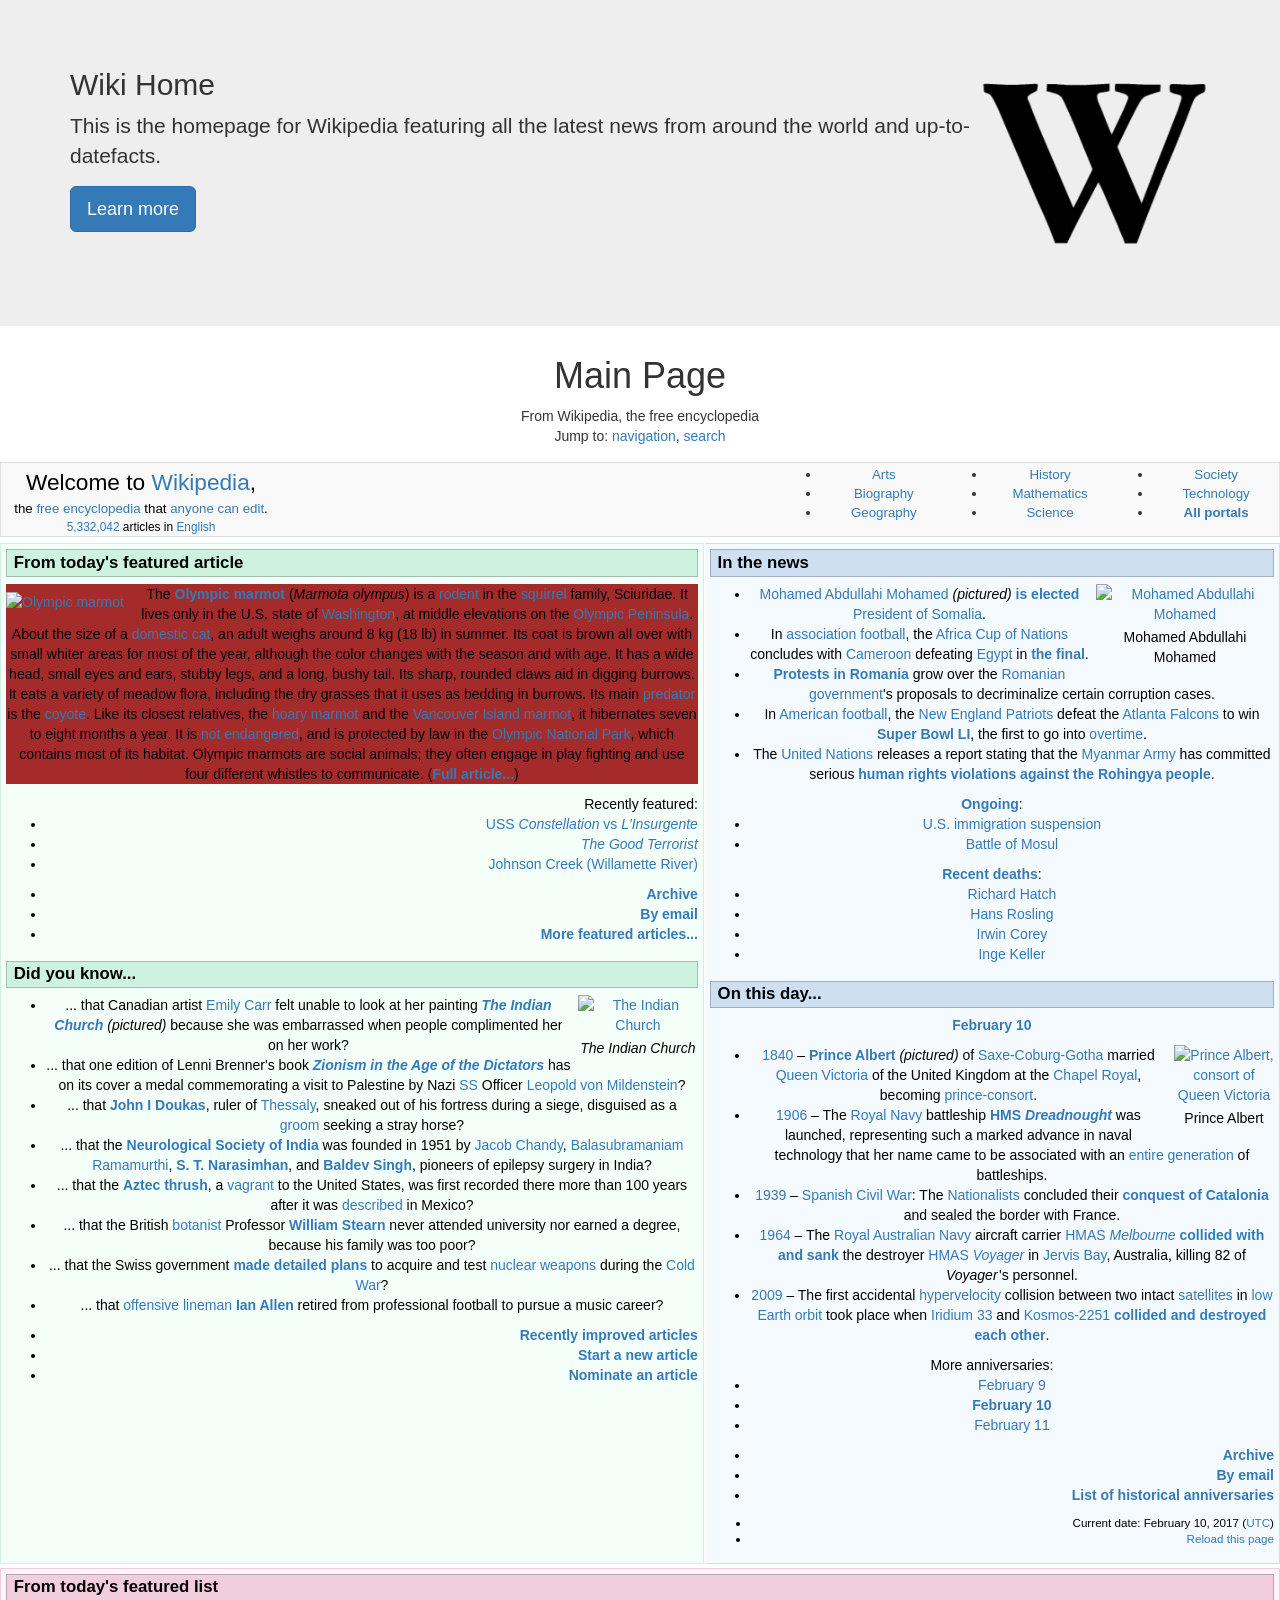
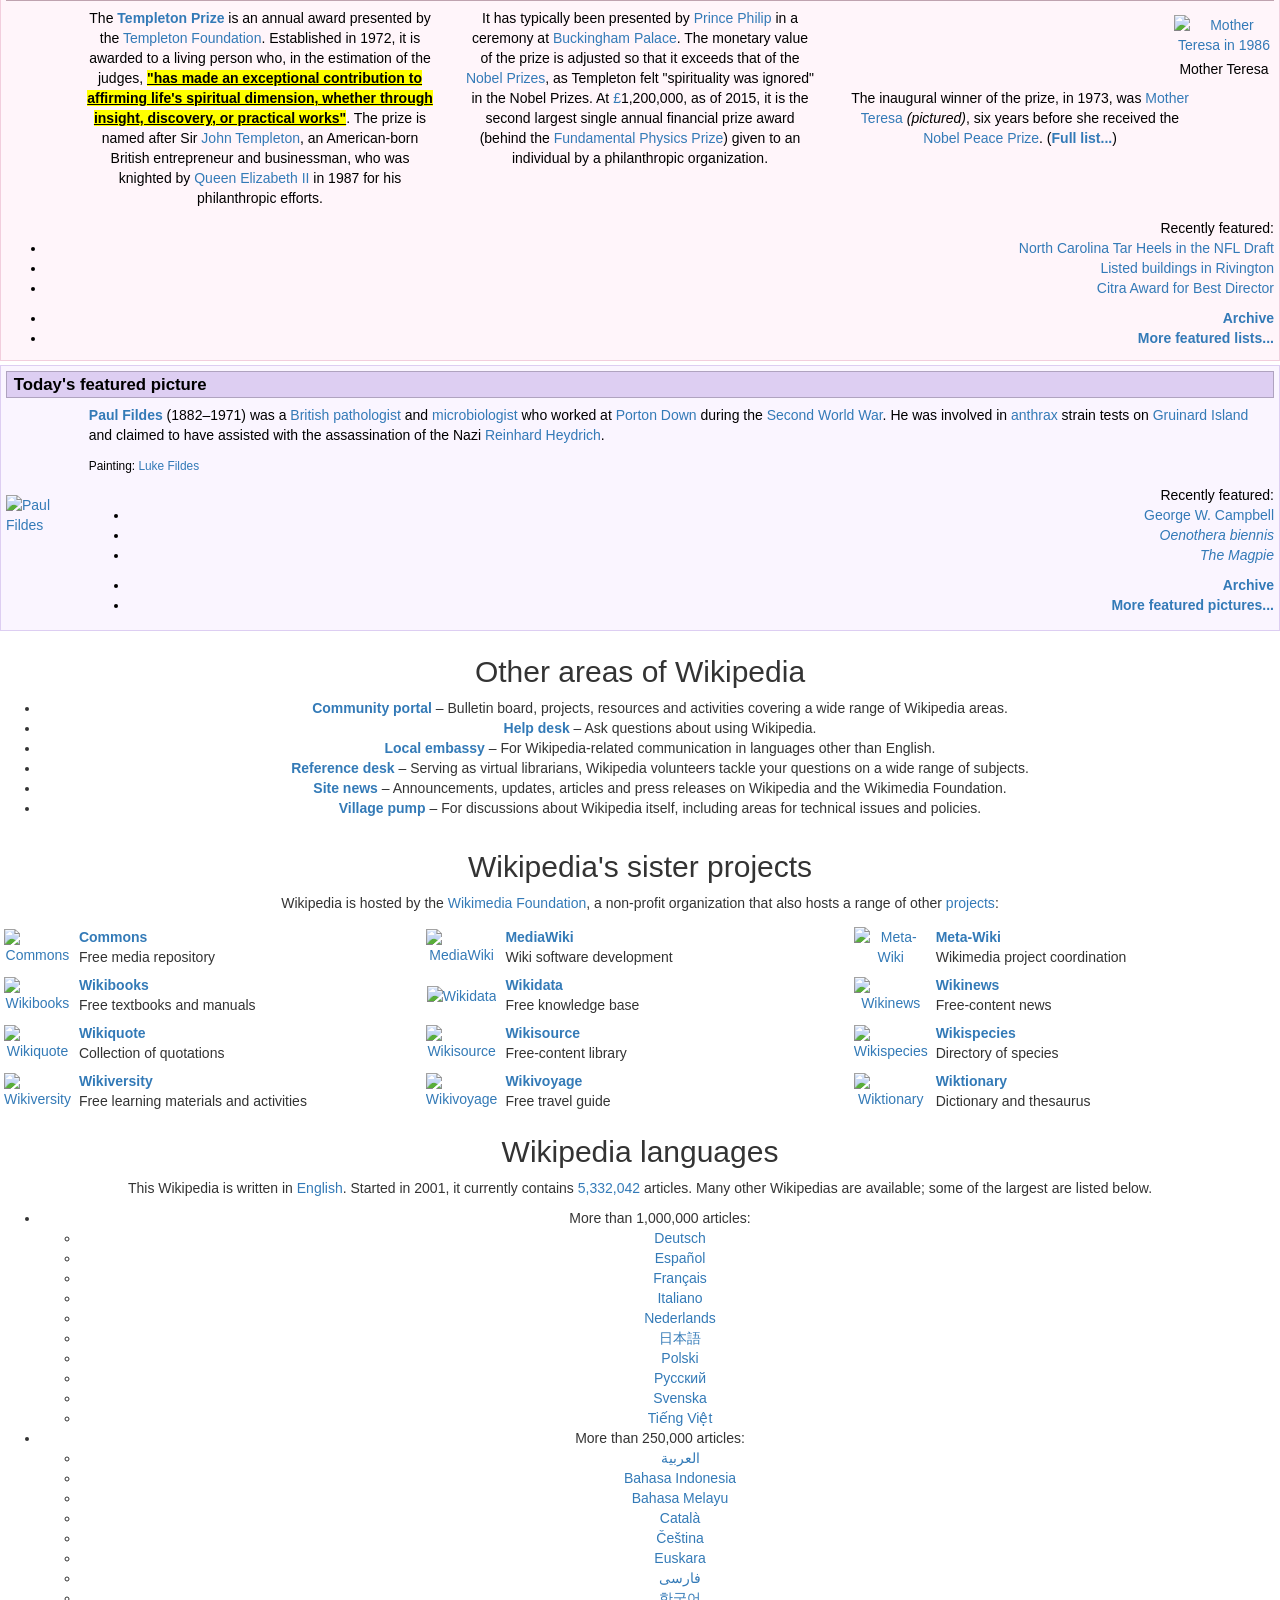
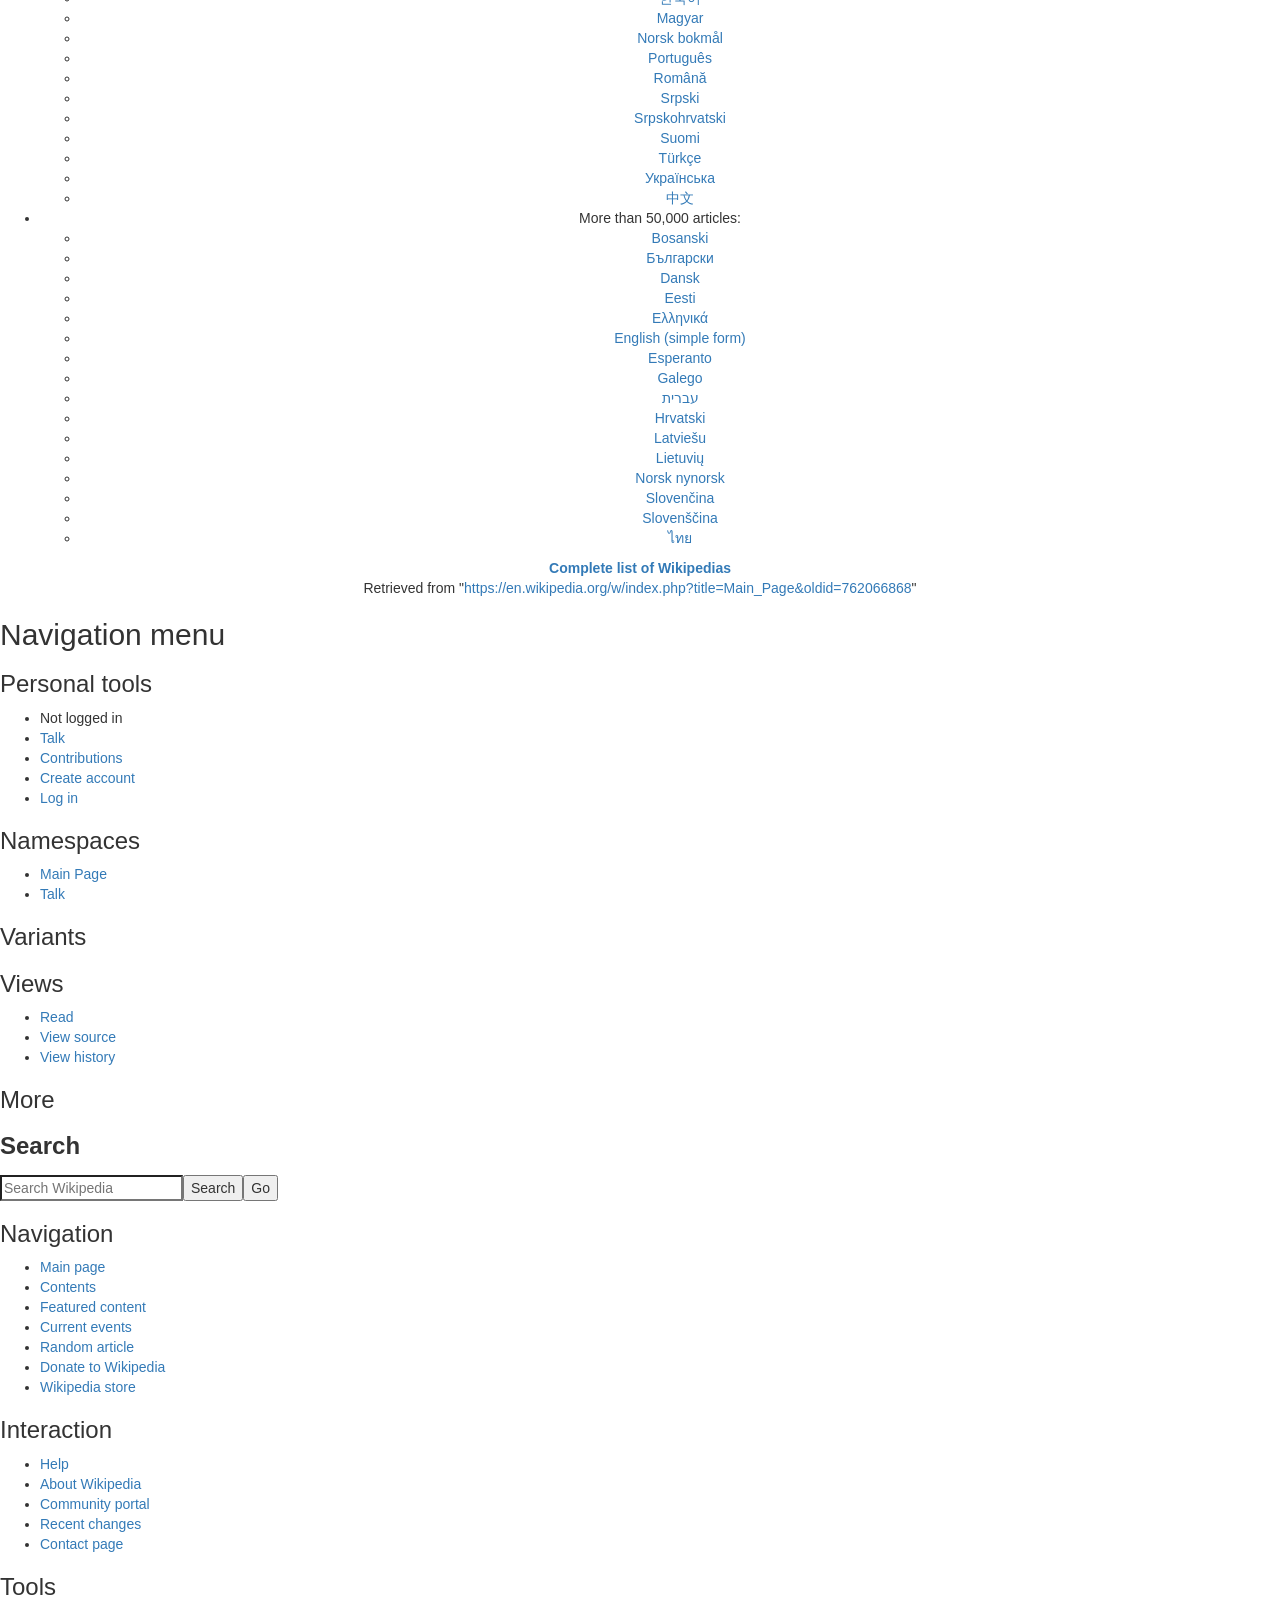
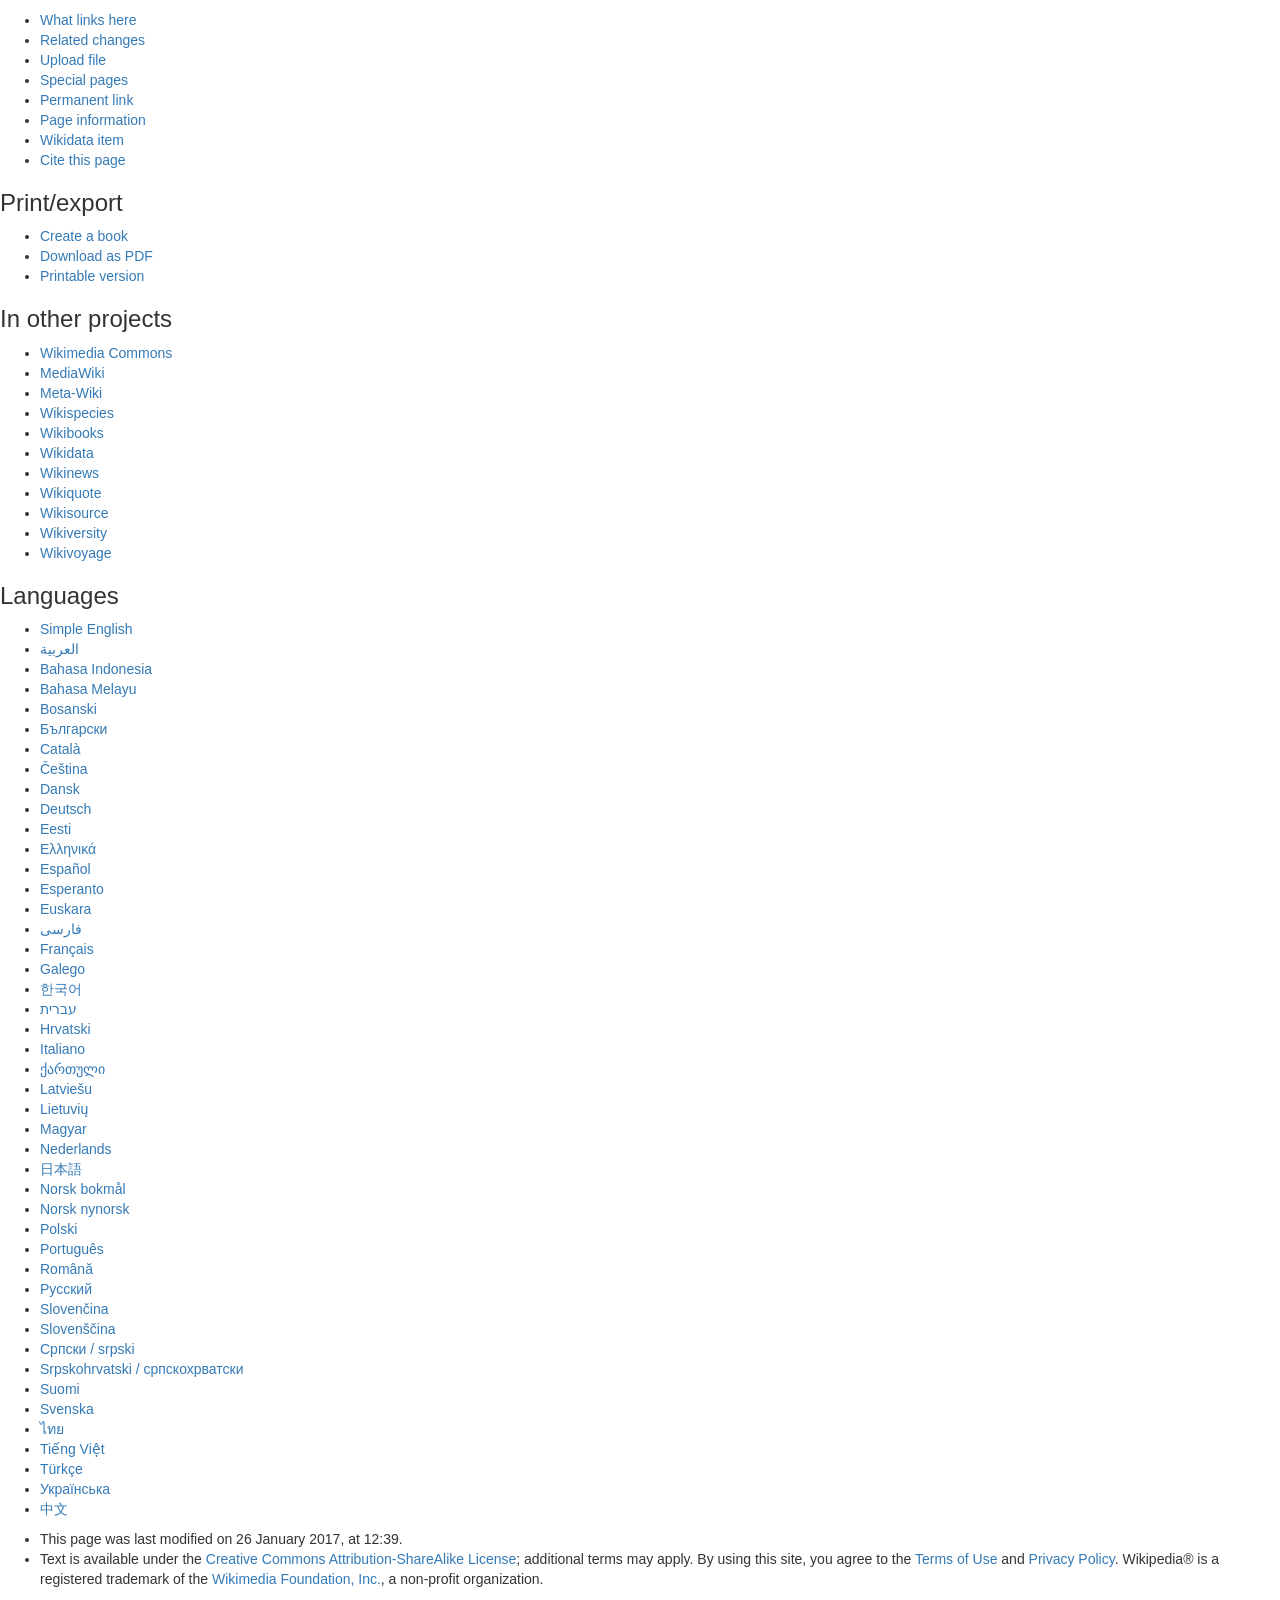
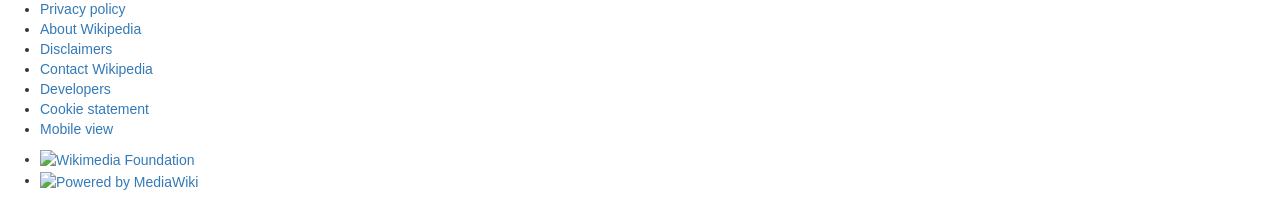
==== rebuild.html @ b9a289fe "link the bootstrap reference file to the Wikipage" ====
<!DOCTYPE html>
<html class="client-nojs" lang="en" dir="ltr">
<head>
<meta charset="UTF-8"/>
<title>Wikipedia, the free encyclopedia</title>
<script>document.documentElement.className = document.documentElement.className.replace( /(^|\s)client-nojs(\s|$)/, "$1client-js$2" );</script>
<script>(window.RLQ=window.RLQ||[]).push(function(){mw.config.set({"wgCanonicalNamespace":"","wgCanonicalSpecialPageName":false,"wgNamespaceNumber":0,"wgPageName":"Main_Page","wgTitle":"Main Page","wgCurRevisionId":762066868,"wgRevisionId":762066868,"wgArticleId":15580374,"wgIsArticle":true,"wgIsRedirect":false,"wgAction":"view","wgUserName":null,"wgUserGroups":["*"],"wgCategories":[],"wgBreakFrames":false,"wgPageContentLanguage":"en","wgPageContentModel":"wikitext","wgSeparatorTransformTable":["",""],"wgDigitTransformTable":["",""],"wgDefaultDateFormat":"dmy","wgMonthNames":["","January","February","March","April","May","June","July","August","September","October","November","December"],"wgMonthNamesShort":["","Jan","Feb","Mar","Apr","May","Jun","Jul","Aug","Sep","Oct","Nov","Dec"],"wgRelevantPageName":"Main_Page","wgRelevantArticleId":15580374,"wgRequestId":"WJ1NrgpAAD0AAJtNxNsAAAAG","wgIsProbablyEditable":false,"wgRestrictionEdit":["sysop"],"wgRestrictionMove":["sysop"],"wgIsMainPage":true,"wgFlaggedRevsParams":{"tags":{}},"wgStableRevisionId":null,"wgWikiEditorEnabledModules":{"toolbar":true,"dialogs":true,"preview":false,"publish":false},"wgBetaFeaturesFeatures":[],"wgMediaViewerOnClick":true,"wgMediaViewerEnabledByDefault":true,"wgVisualEditor":{"pageLanguageCode":"en","pageLanguageDir":"ltr","usePageImages":true,"usePageDescriptions":true},"wgPreferredVariant":"en","wgMFDisplayWikibaseDescriptions":{"search":true,"nearby":true,"watchlist":true,"tagline":true},"wgRelatedArticles":null,"wgRelatedArticlesUseCirrusSearch":true,"wgRelatedArticlesOnlyUseCirrusSearch":false,"wgULSCurrentAutonym":"English","wgNoticeProject":"wikipedia","wgCentralNoticeCookiesToDelete":[],"wgCentralNoticeCategoriesUsingLegacy":["Fundraising","fundraising"],"wgCategoryTreePageCategoryOptions":"{\"mode\":0,\"hideprefix\":20,\"showcount\":true,\"namespaces\":false}","wgWikibaseItemId":"Q5296","wgCentralAuthMobileDomain":false,"wgVisualEditorToolbarScrollOffset":0,"wgEditSubmitButtonLabelPublish":false});mw.loader.state({"ext.globalCssJs.user.styles":"ready","ext.globalCssJs.site.styles":"ready","site.styles":"ready","noscript":"ready","user.styles":"ready","user":"ready","user.options":"loading","user.tokens":"loading","ext.visualEditor.desktopArticleTarget.noscript":"ready","ext.uls.interlanguage":"ready","ext.wikimediaBadges":"ready","mediawiki.legacy.shared":"ready","mediawiki.legacy.commonPrint":"ready","mediawiki.sectionAnchor":"ready","mediawiki.skinning.interface":"ready","skins.vector.styles":"ready","ext.globalCssJs.user":"ready","ext.globalCssJs.site":"ready"});mw.loader.implement("user.options@0j3lz3q",function($,jQuery,require,module){mw.user.options.set({"variant":"en"});});mw.loader.implement("user.tokens@1dqfd7l",function ( $, jQuery, require, module ) {
mw.user.tokens.set({"editToken":"+\\","patrolToken":"+\\","watchToken":"+\\","csrfToken":"+\\"});/*@nomin*/;

});mw.loader.load(["mediawiki.action.view.postEdit","site","mediawiki.page.startup","mediawiki.user","mediawiki.hidpi","mediawiki.page.ready","mediawiki.legacy.wikibits","mediawiki.searchSuggest","ext.gadget.teahouse","ext.gadget.ReferenceTooltips","ext.gadget.watchlist-notice","ext.gadget.DRN-wizard","ext.gadget.charinsert","ext.gadget.refToolbar","ext.gadget.extra-toolbar-buttons","ext.gadget.switcher","ext.gadget.featured-articles-links","ext.centralauth.centralautologin","mmv.head","mmv.bootstrap.autostart","ext.visualEditor.desktopArticleTarget.init","ext.visualEditor.targetLoader","ext.eventLogging.subscriber","ext.wikimediaEvents","ext.navigationTiming","ext.uls.eventlogger","ext.uls.init","ext.uls.interface","ext.quicksurveys.init","ext.centralNotice.geoIP","ext.centralNotice.startUp","skins.vector.js"]);});</script>
<link rel="stylesheet" href="/w/load.php?debug=false&amp;lang=en&amp;modules=ext.uls.interlanguage%7Cext.visualEditor.desktopArticleTarget.noscript%7Cext.wikimediaBadges%7Cmediawiki.legacy.commonPrint%2Cshared%7Cmediawiki.sectionAnchor%7Cmediawiki.skinning.interface%7Cskins.vector.styles&amp;only=styles&amp;skin=vector"/>
<script async="" src="/w/load.php?debug=false&amp;lang=en&amp;modules=startup&amp;only=scripts&amp;skin=vector"></script>
<meta name="ResourceLoaderDynamicStyles" content=""/>
<link rel="stylesheet" href="/w/load.php?debug=false&amp;lang=en&amp;modules=site.styles&amp;only=styles&amp;skin=vector"/>
<meta name="generator" content="MediaWiki 1.29.0-wmf.11"/>
<meta name="referrer" content="origin-when-cross-origin"/>
<meta property="og:image" content="https://upload.wikimedia.org/wikipedia/commons/8/88/OlympicMarmot1_%28cropped_and_mirrored%29.jpg"/>
<meta name="twitter:card" content="summary_large_image"/>
<link rel="alternate" href="android-app://org.wikipedia/http/en.m.wikipedia.org/wiki/Main_Page"/>
<link rel="alternate" type="application/atom+xml" title="Wikipedia picture of the day feed" href="/w/api.php?action=featuredfeed&amp;feed=potd&amp;feedformat=atom"/>
<link rel="alternate" type="application/atom+xml" title="Wikipedia featured articles feed" href="/w/api.php?action=featuredfeed&amp;feed=featured&amp;feedformat=atom"/>
<link rel="alternate" type="application/atom+xml" title="Wikipedia &quot;On this day...&quot; feed" href="/w/api.php?action=featuredfeed&amp;feed=onthisday&amp;feedformat=atom"/>
<link rel="apple-touch-icon" href="/static/apple-touch/wikipedia.png"/>
<link rel="shortcut icon" href="/static/favicon/wikipedia.ico"/>
<link rel="search" type="application/opensearchdescription+xml" href="/w/opensearch_desc.php" title="Wikipedia (en)"/>
<link rel="EditURI" type="application/rsd+xml" href="//en.wikipedia.org/w/api.php?action=rsd"/>
<link rel="copyright" href="//creativecommons.org/licenses/by-sa/3.0/"/>
<link rel="canonical" href="https://en.wikipedia.org/wiki/Main_Page"/>
<link rel="dns-prefetch" href="//login.wikimedia.org"/>
<link rel="dns-prefetch" href="//meta.wikimedia.org" />
<link href="css/bootstrap.min.css" rel="stylesheet">
<link href="css/style.css" rel="stylesheet" type="text/css" media="all">
</head>
<body class="mediawiki ltr sitedir-ltr mw-hide-empty-elt ns-0 ns-subject page-Main_Page rootpage-Main_Page skin-vector action-view">
	<div class="jumbotron">
			<div class="container">
				<img src="js\choca.jpg" height="230px" class="pull-right">
				<h2 class="no-margin">Wiki	Home</h2>
					<p>This is the homepage for Wikipedia featuring all the latest news from around the world and up-to-datefacts. <p><a class="btn btn-primary btn-lg" href="#" role="button">Learn more</a></p>
					</p>
			</div>
	</div>
		<div id="mw-page-base" class="noprint"></div>
		<div id="mw-head-base" class="noprint"></div>
		<div id="content" class="mw-body" role="main">
			<a id="top"></a>

							<div id="siteNotice"><!-- CentralNotice --></div>
						<div class="mw-indicators">
</div>
		<div class="main">	<h1 id="firstHeading" class="firstHeading" lang="en">Main Page</h1>
									<div id="bodyContent" class="mw-body-content">
									<div id="siteSub">From Wikipedia, the free encyclopedia</div>
								<div id="contentSub"></div>
												<div id="jump-to-nav" class="mw-jump">
					Jump to:					<a href="#mw-head">navigation</a>, 					<a href="#p-search">search</a>
				</div>
			</div>
				<div id="mw-content-text" lang="en" dir="ltr" class="mw-content-ltr"><table id="mp-topbanner" style="width:100%; background:#f9f9f9; margin:1.2em 0 6px 0; border:1px solid #ddd;">
<tr>
<td style="width:61%; color:#000;">
<table style="width:280px; border:none; background:none;">
<tr>
<td style="width:280px; text-align:center; white-space:nowrap; color:#000;">
<div style="font-size:162%; border:none; margin:0; padding:.1em; color:#000;">Welcome to <a href="/wiki/Wikipedia" title="Wikipedia">Wikipedia</a>,</div>
<div style="top:+0.2em; font-size:95%;">the <a href="/wiki/Free_content" title="Free content">free</a> <a href="/wiki/Encyclopedia" title="Encyclopedia">encyclopedia</a> that <a href="/wiki/Wikipedia:Introduction" title="Wikipedia:Introduction">anyone can edit</a>.</div>
<div id="articlecount" style="font-size:85%;"><a href="/wiki/Special:Statistics" title="Special:Statistics">5,332,042</a> articles in <a href="/wiki/English_language" title="English language">English</a></div>
</td>
</tr>
</table>
</td>
<td style="width:13%; font-size:95%;">
<ul>
<li><a href="/wiki/Portal:Arts" title="Portal:Arts">Arts</a></li>
<li><a href="/wiki/Portal:Biography" title="Portal:Biography">Biography</a></li>
<li><a href="/wiki/Portal:Geography" title="Portal:Geography">Geography</a></li>
</ul>
</td>
<td style="width:13%; font-size:95%;">
<ul>
<li><a href="/wiki/Portal:History" title="Portal:History">History</a></li>
<li><a href="/wiki/Portal:Mathematics" title="Portal:Mathematics">Mathematics</a></li>
<li><a href="/wiki/Portal:Science" title="Portal:Science">Science</a></li>
</ul>
</td>
<td style="width:13%; font-size:95%;">
<ul>
<li><a href="/wiki/Portal:Society" title="Portal:Society">Society</a></li>
<li><a href="/wiki/Portal:Technology" title="Portal:Technology">Technology</a></li>
<li><b><a href="/wiki/Portal:Contents/Portals" title="Portal:Contents/Portals">All portals</a></b></li>
</ul>
</td>
</tr>
</table>
<table id="mp-upper" style="width: 100%; margin:4px 0 0 0; background:none; border-spacing: 0px;">
<tr>
<td class="MainPageBG" style="width:55%; border:1px solid #cef2e0; background:#f5fffa; vertical-align:top; color:#000;">
<table id="mp-left" style="width:100%; vertical-align:top; background:#f5fffa;">
<tr>
<td style="padding:2px;">
<h2 id="mp-tfa-h2" style="margin:3px; background:#cef2e0; font-family:inherit; font-size:120%; font-weight:bold; border:1px solid #a3bfb1; text-align:left; color:#000; padding:0.2em 0.4em;"><span class="mw-headline" id="From_today.27s_featured_article">From today's featured article</span></h2>
</td>
</tr>
<tr>
<td style="color:#000;">
<div id="mp-tfa" style="padding:2px 5px">
<div id="mp-tfa-img" style="float: left; margin: 0.5em 0.9em 0.4em 0em;">
<div class="thumbinner mp-thumb" style="background: transparent; border: none; padding: 0; max-width: 120px;"><a href="/wiki/File:OlympicMarmot1_(mirrored).jpg" title="Olympic marmot"><img alt="Olympic marmot" src="//upload.wikimedia.org/wikipedia/commons/thumb/8/88/OlympicMarmot1_%28cropped_and_mirrored%29.jpg/120px-OlympicMarmot1_%28cropped_and_mirrored%29.jpg" width="120" height="120" srcset="//upload.wikimedia.org/wikipedia/commons/thumb/8/88/OlympicMarmot1_%28cropped_and_mirrored%29.jpg/180px-OlympicMarmot1_%28cropped_and_mirrored%29.jpg 1.5x, //upload.wikimedia.org/wikipedia/commons/thumb/8/88/OlympicMarmot1_%28cropped_and_mirrored%29.jpg/240px-OlympicMarmot1_%28cropped_and_mirrored%29.jpg 2x" data-file-width="288" data-file-height="288" /></a></div>
</div>
<div class="olympic">
<p>The <b><a href="/wiki/Olympic_marmot" title="Olympic marmot">Olympic marmot</a></b> (<i>Marmota olympus</i>) is a <a href="/wiki/Rodent" title="Rodent">rodent</a> in the <a href="/wiki/Squirrel" title="Squirrel">squirrel</a> family, Sciuridae. It lives only in the U.S. state of <a href="/wiki/Washington_(U.S._state)" class="mw-redirect" title="Washington (U.S. state)">Washington</a>, at middle elevations on the <a href="/wiki/Olympic_Peninsula" title="Olympic Peninsula">Olympic Peninsula</a>. About the size of a <a href="/wiki/Domestic_cat" class="mw-redirect" title="Domestic cat">domestic cat</a>, an adult weighs around 8&#160;kg (18&#160;lb) in summer. Its coat is brown all over with small whiter areas for most of the year, although the color changes with the season and with age. It has a wide head, small eyes and ears, stubby legs, and a long, bushy tail. Its sharp, rounded claws aid in digging burrows. It eats a variety of meadow flora, including the dry grasses that it uses as bedding in burrows. Its main <a href="/wiki/Predation" title="Predation">predator</a> is the <a href="/wiki/Coyote" title="Coyote">coyote</a>. Like its closest relatives, the <a href="/wiki/Hoary_marmot" title="Hoary marmot">hoary marmot</a> and the <a href="/wiki/Vancouver_Island_marmot" title="Vancouver Island marmot">Vancouver Island marmot</a>, it hibernates seven to eight months a year. It is <a href="/wiki/Species_of_least_concern" class="mw-redirect" title="Species of least concern">not endangered</a>, and is protected by law in the <a href="/wiki/Olympic_National_Park" title="Olympic National Park">Olympic National Park</a>, which contains most of its habitat. Olympic marmots are social animals; they often engage in play fighting and use four different whistles to communicate. (<a href="/wiki/Olympic_marmot" title="Olympic marmot"><b>Full&#160;article...</b></a>)</p>
</div>
<div class="tfa-recent" style="text-align: right;">Recently featured:
<div class="hlist inline">
<ul>
<li><a href="/wiki/USS_Constellation_vs_L%27Insurgente" title="USS Constellation vs L'Insurgente">USS <i>Constellation</i> vs <i>L'Insurgente</i></a></li>
<li><i><a href="/wiki/The_Good_Terrorist" title="The Good Terrorist">The Good Terrorist</a></i></li>
<li><a href="/wiki/Johnson_Creek_(Willamette_River)" title="Johnson Creek (Willamette River)">Johnson Creek (Willamette River)</a></li>
</ul>
</div>
</div>
<div class="tfa-footer hlist noprint" style="text-align: right;">
<ul>
<li><b><a href="/wiki/Wikipedia:Today%27s_featured_article/January_2017" title="Wikipedia:Today's featured article/January 2017">Archive</a></b></li>
<li><b><a href="https://lists.wikimedia.org/mailman/listinfo/daily-article-l" class="extiw" title="mail:daily-article-l">By email</a></b></li>
<li><b><a href="/wiki/Wikipedia:Featured_articles" title="Wikipedia:Featured articles">More featured articles...</a></b></li>
</ul>
</div>
</div>
</td>
</tr>
<tr>
<td style="padding:2px;">
<h2 id="mp-dyk-h2" style="margin:3px; background:#cef2e0; font-family:inherit; font-size:120%; font-weight:bold; border:1px solid #a3bfb1; text-align:left; color:#000; padding:0.2em 0.4em;"><span class="mw-headline" id="Did_you_know...">Did you know...</span></h2>
</td>
</tr>
<tr>
<td style="color:#000; padding:2px 5px 5px;">
<div id="mp-dyk">
<div class="dyk-img" style="float: right; margin-left: 0.5em;">
<div class="thumbinner mp-thumb" style="background: transparent; border: none; padding: 0; max-width: 120px;"><a href="/wiki/File:Emily_Carr_Indian_Church.jpg" class="image" title="The Indian Church"><img alt="The Indian Church" src="//upload.wikimedia.org/wikipedia/en/thumb/6/6b/Emily_Carr_Indian_Church.jpg/100px-Emily_Carr_Indian_Church.jpg" width="100" height="160" srcset="//upload.wikimedia.org/wikipedia/en/thumb/6/6b/Emily_Carr_Indian_Church.jpg/150px-Emily_Carr_Indian_Church.jpg 1.5x, //upload.wikimedia.org/wikipedia/en/thumb/6/6b/Emily_Carr_Indian_Church.jpg/200px-Emily_Carr_Indian_Church.jpg 2x" data-file-width="1065" data-file-height="1699" /></a>
<div class="thumbcaption" style="padding: 0.25em 0; word-wrap: break-word;"><i>The Indian Church</i></div>
</div>
</div>
<ul>
<li>... that Canadian artist <a href="/wiki/Emily_Carr" title="Emily Carr">Emily Carr</a> felt unable to look at her painting <i><b><a href="/wiki/The_Indian_Church" title="The Indian Church">The Indian Church</a></b></i> <i>(pictured)</i> because she was embarrassed when people complimented her on her work?</li>
<li>... that one edition of Lenni Brenner's book <i><b><a href="/wiki/Zionism_in_the_Age_of_the_Dictators" title="Zionism in the Age of the Dictators">Zionism in the Age of the Dictators</a></b></i> has on its cover a medal commemorating a visit to Palestine by Nazi <a href="/wiki/Schutzstaffel" title="Schutzstaffel">SS</a> Officer <a href="/wiki/Leopold_von_Mildenstein" title="Leopold von Mildenstein">Leopold von Mildenstein</a>?</li>
<li>... that <b><a href="/wiki/John_I_Doukas_of_Thessaly" title="John I Doukas of Thessaly">John I Doukas</a></b>, ruler of <a href="/wiki/Thessaly" title="Thessaly">Thessaly</a>, sneaked out of his fortress during a siege, disguised as a <a href="/wiki/Groom_(profession)" title="Groom (profession)">groom</a> seeking a stray horse?</li>
<li>... that the <b><a href="/wiki/Neurological_Society_of_India" title="Neurological Society of India">Neurological Society of India</a></b> was founded in 1951 by <a href="/wiki/Jacob_Chandy" title="Jacob Chandy">Jacob Chandy</a>, <a href="/wiki/Balasubramaniam_Ramamurthi" title="Balasubramaniam Ramamurthi">Balasubramaniam Ramamurthi</a>, <b><a href="/wiki/S._T._Narasimhan" title="S. T. Narasimhan">S. T. Narasimhan</a></b>, and <b><a href="/wiki/Baldev_Singh_(neurologist)" title="Baldev Singh (neurologist)">Baldev Singh</a></b>, pioneers of epilepsy surgery in India?</li>
<li>... that the <b><a href="/wiki/Aztec_thrush" title="Aztec thrush">Aztec thrush</a></b>, a <a href="/wiki/Vagrancy_(biology)" title="Vagrancy (biology)">vagrant</a> to the United States, was first recorded there more than 100 years after it was <a href="/wiki/Species_description" title="Species description">described</a> in Mexico?</li>
<li>... that the British <a href="/wiki/Botanist" class="mw-redirect" title="Botanist">botanist</a> Professor <b><a href="/wiki/William_T._Stearn" title="William T. Stearn">William Stearn</a></b> never attended university nor earned a degree, because his family was too poor?</li>
<li>... that the Swiss government <b><a href="/wiki/Switzerland_and_weapons_of_mass_destruction" title="Switzerland and weapons of mass destruction">made detailed plans</a></b> to acquire and test <a href="/wiki/Nuclear_weapon" title="Nuclear weapon">nuclear weapons</a> during the <a href="/wiki/Cold_War" title="Cold War">Cold War</a>?</li>
<li>... that <a href="/wiki/Offensive_lineman" class="mw-redirect" title="Offensive lineman">offensive lineman</a> <b><a href="/wiki/Ian_Allen_(gridiron_football)" title="Ian Allen (gridiron football)">Ian Allen</a></b> retired from professional football to pursue a music career?</li>
</ul>
<div class="dyk-footer hlist noprint" style="margin-top: 0.5em; text-align: right;">
<ul>
<li><b><a href="/wiki/Wikipedia:Recent_additions" title="Wikipedia:Recent additions">Recently improved articles</a></b></li>
<li><b><a href="/wiki/Wikipedia:Your_first_article" title="Wikipedia:Your first article">Start a new article</a></b></li>
<li><b><a href="/wiki/Template_talk:Did_you_know" title="Template talk:Did you know">Nominate an article</a></b></li>
</ul>
</div>
</div>
</td>
</tr>
</table>
</td>
<td style="border:1px solid transparent;"></td>
<td class="MainPageBG" style="width:45%; border:1px solid #cedff2; background:#f5faff; vertical-align:top;">
<table id="mp-right" style="width:100%; vertical-align:top; background:#f5faff;">
<tr>
<td style="padding:2px;">
<h2 id="mp-itn-h2" style="margin:3px; background:#cedff2; font-family:inherit; font-size:120%; font-weight:bold; border:1px solid #a3b0bf; text-align:left; color:#000; padding:0.2em 0.4em;"><span class="mw-headline" id="In_the_news">In the news</span></h2>
</td>
</tr>
<tr>
<td style="color:#000; padding:2px 5px;">
<div id="mp-itn">
<div class="itn-img" style="float: right; margin-left: 0.5em;">
<div class="thumbinner mp-thumb" style="background: transparent; border: none; padding: 0; max-width: 178px;"><a href="/wiki/File:Mohamed_Abdullahi_Farmajo.jpg" title="Mohamed Abdullahi Mohamed"><img alt="Mohamed Abdullahi Mohamed" src="//upload.wikimedia.org/wikipedia/commons/thumb/2/25/Mohamed_Abdullahi_Farmajo_%28wide_crop%29.jpg/178px-Mohamed_Abdullahi_Farmajo_%28wide_crop%29.jpg" width="178" height="100" srcset="//upload.wikimedia.org/wikipedia/commons/thumb/2/25/Mohamed_Abdullahi_Farmajo_%28wide_crop%29.jpg/267px-Mohamed_Abdullahi_Farmajo_%28wide_crop%29.jpg 1.5x, //upload.wikimedia.org/wikipedia/commons/thumb/2/25/Mohamed_Abdullahi_Farmajo_%28wide_crop%29.jpg/356px-Mohamed_Abdullahi_Farmajo_%28wide_crop%29.jpg 2x" data-file-width="3968" data-file-height="2232" /></a>
<div class="thumbcaption" style="padding: 0.25em 0; word-wrap: break-word;">Mohamed Abdullahi Mohamed</div>
</div>
</div>
<ul>
<li><a href="/wiki/Mohamed_Abdullahi_Mohamed" title="Mohamed Abdullahi Mohamed">Mohamed Abdullahi Mohamed</a> <i>(pictured)</i> <b><a href="/wiki/Somali_presidential_election,_2017" title="Somali presidential election, 2017">is elected</a></b> <a href="/wiki/President_of_Somalia" title="President of Somalia">President of Somalia</a>.</li>
<li>In <a href="/wiki/Association_football" title="Association football">association football</a>, the <a href="/wiki/2017_Africa_Cup_of_Nations" title="2017 Africa Cup of Nations">Africa Cup of Nations</a> concludes with <a href="/wiki/Cameroon_national_football_team" title="Cameroon national football team">Cameroon</a> defeating <a href="/wiki/Egypt_national_football_team" title="Egypt national football team">Egypt</a> in <b><a href="/wiki/2017_Africa_Cup_of_Nations_Final" title="2017 Africa Cup of Nations Final">the final</a></b>.</li>
<li><b><a href="/wiki/2017_Romanian_protests" title="2017 Romanian protests">Protests in Romania</a></b> grow over the <a href="/wiki/Government_of_Romania" title="Government of Romania">Romanian government</a>'s proposals to decriminalize certain corruption cases.</li>
<li>In <a href="/wiki/American_football" title="American football">American football</a>, the <a href="/wiki/2016_New_England_Patriots_season" title="2016 New England Patriots season">New England Patriots</a> defeat the <a href="/wiki/2016_Atlanta_Falcons_season" title="2016 Atlanta Falcons season">Atlanta Falcons</a> to win <b><a href="/wiki/Super_Bowl_LI" title="Super Bowl LI">Super Bowl LI</a></b>, the first to go into <a href="/wiki/Overtime_(sports)" title="Overtime (sports)">overtime</a>.</li>
<li>The <a href="/wiki/United_Nations" title="United Nations">United Nations</a> releases a report stating that the <a href="/wiki/Myanmar_Army" title="Myanmar Army">Myanmar Army</a> has committed serious <b><a href="/wiki/2016%E2%80%9317_Rohingya_persecution_in_Myanmar" title="2016–17 Rohingya persecution in Myanmar">human rights violations against the Rohingya people</a></b>.</li>
</ul>
<div class="itn-footer" style="margin-top: 0.5em;">
<div><b><a href="/wiki/Portal:Current_events" title="Portal:Current events">Ongoing</a></b>:
<div class="hlist inline">
<ul>
<li><a href="/wiki/Executive_Order_13769" title="Executive Order 13769">U.S. immigration suspension</a></li>
<li><a href="/wiki/Battle_of_Mosul_(2016%E2%80%9317)" title="Battle of Mosul (2016–17)">Battle of Mosul</a></li>
</ul>
</div>
</div>
<div><b><a href="/wiki/Deaths_in_2017" title="Deaths in 2017">Recent deaths</a></b>:
<div class="hlist inline">
<ul>
<li><a href="/wiki/Richard_Hatch_(actor)" title="Richard Hatch (actor)">Richard Hatch</a></li>
<li><a href="/wiki/Hans_Rosling" title="Hans Rosling">Hans Rosling</a></li>
<li><a href="/wiki/Irwin_Corey" title="Irwin Corey">Irwin Corey</a></li>
<li><a href="/wiki/Inge_Keller" title="Inge Keller">Inge Keller</a></li>
</ul>
</div>
</div>
</div>
</div>
</td>
</tr>
<tr>
<td style="padding:2px;">
<h2 id="mp-otd-h2" style="margin:3px; background:#cedff2; font-family:inherit; font-size:120%; font-weight:bold; border:1px solid #a3b0bf; text-align:left; color:#000; padding:0.2em 0.4em;"><span class="mw-headline" id="On_this_day...">On this day...</span></h2>
</td>
</tr>
<tr>
<td style="color:#000; padding:2px 5px 5px;">
<div id="mp-otd">
<p><b><a href="/wiki/February_10" title="February 10">February 10</a></b></p>
<div style="float:right;margin-left:0.5em;" id="mp-otd-img">
<div class="thumbinner mp-thumb" style="background: transparent; border: none; padding: 0; max-width: 100px;"><a href="/wiki/File:Prince_albert.jpg" class="image" title="Prince Albert, consort of Queen Victoria"><img alt="Prince Albert, consort of Queen Victoria" src="//upload.wikimedia.org/wikipedia/commons/thumb/a/a0/Prince_albert.jpg/100px-Prince_albert.jpg" width="100" height="136" srcset="//upload.wikimedia.org/wikipedia/commons/thumb/a/a0/Prince_albert.jpg/150px-Prince_albert.jpg 1.5x, //upload.wikimedia.org/wikipedia/commons/thumb/a/a0/Prince_albert.jpg/200px-Prince_albert.jpg 2x" data-file-width="448" data-file-height="608" /></a>
<div class="thumbcaption" style="padding: 0.25em 0; word-wrap: break-word;">Prince Albert</div>
</div>
</div>
<ul>
<li><a href="/wiki/1840" title="1840">1840</a> – <b><a href="/wiki/Albert,_Prince_Consort" title="Albert, Prince Consort">Prince Albert</a></b> <i>(pictured)</i> of <a href="/wiki/Saxe-Coburg_and_Gotha" title="Saxe-Coburg and Gotha">Saxe-Coburg-Gotha</a> married <a href="/wiki/Queen_Victoria" title="Queen Victoria">Queen Victoria</a> of the United Kingdom at the <a href="/wiki/Chapel_Royal" title="Chapel Royal">Chapel Royal</a>, becoming <a href="/wiki/List_of_British_consorts" title="List of British consorts">prince-consort</a>.</li>
<li><a href="/wiki/1906" title="1906">1906</a> – The <a href="/wiki/Royal_Navy" title="Royal Navy">Royal Navy</a> battleship <b><a href="/wiki/HMS_Dreadnought_(1906)" title="HMS Dreadnought (1906)">HMS&#160;<i>Dreadnought</i></a></b> was launched, representing such a marked advance in naval technology that her name came to be associated with an <a href="/wiki/Dreadnought" title="Dreadnought">entire generation</a> of battleships.</li>
<li><a href="/wiki/1939" title="1939">1939</a> – <a href="/wiki/Spanish_Civil_War" title="Spanish Civil War">Spanish Civil War</a>: The <a href="/wiki/Francoist_Spain" title="Francoist Spain">Nationalists</a> concluded their <b><a href="/wiki/Catalonia_Offensive" title="Catalonia Offensive">conquest of Catalonia</a></b> and sealed the border with France.</li>
<li><a href="/wiki/1964" title="1964">1964</a> – The <a href="/wiki/Royal_Australian_Navy" title="Royal Australian Navy">Royal Australian Navy</a> aircraft carrier <a href="/wiki/HMAS_Melbourne_(R21)" title="HMAS Melbourne (R21)">HMAS <i>Melbourne</i></a> <b><a href="/wiki/Melbourne%E2%80%93Voyager_collision" title="Melbourne–Voyager collision">collided with and sank</a></b> the destroyer <a href="/wiki/HMAS_Voyager_(D04)" title="HMAS Voyager (D04)">HMAS <i>Voyager</i></a> in <a href="/wiki/Jervis_Bay" title="Jervis Bay">Jervis Bay</a>, Australia, killing 82 of <i>Voyager</i><span class="nowrap" style="padding-left:0.1em;">'</span>s personnel.</li>
<li><a href="/wiki/2009" title="2009">2009</a> – The first accidental <a href="/wiki/Hypervelocity" title="Hypervelocity">hypervelocity</a> collision between two intact <a href="/wiki/Satellite" title="Satellite">satellites</a> in <a href="/wiki/Low_Earth_orbit" title="Low Earth orbit">low Earth orbit</a> took place when <a href="/wiki/Iridium_33" title="Iridium 33">Iridium 33</a> and <a href="/wiki/Kosmos-2251" class="mw-redirect" title="Kosmos-2251">Kosmos-2251</a> <b><a href="/wiki/2009_satellite_collision" title="2009 satellite collision">collided and destroyed each other</a></b>.</li>
</ul>
<div style="margin-top: 0.5em;">More anniversaries:
<div class="hlist inline nowraplinks">
<ul>
<li><a href="/wiki/February_9" title="February 9">February 9</a></li>
<li><b><a href="/wiki/February_10" title="February 10">February 10</a></b></li>
<li><a href="/wiki/February_11" title="February 11">February 11</a></li>
</ul>
</div>
</div>
<div class="otd-footer hlist noprint" style="text-align: right;">
<ul>
<li><b><a href="/wiki/Wikipedia:Selected_anniversaries/February" title="Wikipedia:Selected anniversaries/February">Archive</a></b></li>
<li><b><a href="https://lists.wikimedia.org/mailman/listinfo/daily-article-l" class="extiw" title="mail:daily-article-l">By email</a></b></li>
<li><b><a href="/wiki/List_of_historical_anniversaries" title="List of historical anniversaries">List of historical anniversaries</a></b></li>
</ul>
<div style="font-size: smaller;">
<ul>
<li>Current date: <span class="nowrap">February 10, 2017</span> (<a href="/wiki/Coordinated_Universal_Time" title="Coordinated Universal Time">UTC</a>)</li>
<li><span class="plainlinks" id="otd-purgelink"><span class="nowrap"><a class="external text" href="//en.wikipedia.org/w/index.php?title=Main_Page&amp;action=purge">Reload this page</a></span></span></li>
</ul>
</div>
</div>
</div>
</td>
</tr>
</table>
</td>
</tr>
</table>
<table id="mp-middle" style="width:100%; margin:4px 0 0 0; background:none; border-spacing: 0px;">
<tr>
<td class="MainPageBG" style="width:100%; border:1px solid #f2cedd; background:#fff5fa; vertical-align:top; color:#000;">
<table id="mp-center" style="width:100%; vertical-align:top; background:#fff5fa; color:#000;">
<tr>
<td style="padding:2px;">
<h2 id="mp-tfl-h2" style="margin:3px; background:#f2cedd; font-family:inherit; font-size:120%; font-weight:bold; border:1px solid #bfa3af; text-align:left; color:#000; padding:0.2em 0.4em"><span class="mw-headline" id="From_today.27s_featured_list">From today's featured list</span></h2>
</td>
</tr>
<tr>
<td style="color:#000;">
<div id="mp-tfl" style="padding:2px 5px;">
<div id="mp-tfl-img" style="float:right;margin:0.5em 0 0.4em 0.9em;">
<div class="thumbinner mp-thumb" style="background: transparent; border: none; padding: 0; max-width: 100px;"><a href="/wiki/File:MotherTeresa_090.jpg" class="image" title="Mother Teresa in 1986"><img alt="Mother Teresa in 1986" src="//upload.wikimedia.org/wikipedia/commons/thumb/8/8e/MotherTeresa_090.jpg/100px-MotherTeresa_090.jpg" width="100" height="133" class="thumbborder" srcset="//upload.wikimedia.org/wikipedia/commons/thumb/8/8e/MotherTeresa_090.jpg/150px-MotherTeresa_090.jpg 1.5x, //upload.wikimedia.org/wikipedia/commons/thumb/8/8e/MotherTeresa_090.jpg/200px-MotherTeresa_090.jpg 2x" data-file-width="576" data-file-height="768" /></a>
<div class="thumbcaption" style="padding: 0.25em 0; word-wrap: break-word;">Mother Teresa</div>
</div>
</div>
	<div class="container">
		<div class="col-sm-6 col-md-4">
			<p>The <b><a href="/wiki/Templeton_Prize" title="Templeton Prize">Templeton Prize</a></b> is an annual award presented by the <a href="/wiki/Templeton_Foundation" class="mw-redirect" title="Templeton Foundation">Templeton Foundation</a>. Established in 1972, it is awarded to a living person who, in the estimation of the judges, <span class="bold">"has made an exceptional contribution to affirming life's spiritual dimension, whether through insight, discovery, or practical works"</span>. The prize is named after Sir <a href="/wiki/John_Templeton" title="John Templeton">John Templeton</a>, an American-born British entrepreneur and businessman, who was knighted by <a href="/wiki/Elizabeth_II_of_the_United_Kingdom" class="mw-redirect" title="Elizabeth II of the United Kingdom">Queen Elizabeth II</a> in 1987 for his philanthropic efforts.</p>
		</div>
		<div class="col-sm-6 col-md-4">
			<p> It has typically been presented by <a href="/wiki/Prince_Philip,_Duke_of_Edinburgh" title="Prince Philip, Duke of Edinburgh">Prince Philip</a> in a ceremony at <a href="/wiki/Buckingham_Palace" title="Buckingham Palace">Buckingham Palace</a>. The monetary value of the prize is adjusted so that it exceeds that of the <a href="/wiki/Nobel_Prize" title="Nobel Prize">Nobel Prizes</a>, as Templeton felt "spirituality was ignored" in the Nobel Prizes. At <a href="/wiki/Pound_sterling" title="Pound sterling">£</a>1,200,000, as of 2015, it is the second largest single annual financial prize award (behind the <a href="/wiki/Fundamental_Physics_Prize" class="mw-redirect" title="Fundamental Physics Prize">Fundamental Physics Prize</a>) given to an individual by a philanthropic organization.</p>
		</div>
		<div class="col-sm-6 col-md-4">
			<p> The inaugural winner of the prize, in 1973, was <a href="/wiki/Mother_Teresa" title="Mother Teresa">Mother Teresa</a> <i>(pictured)</i>, six years before she received the <a href="/wiki/Nobel_Peace_Prize" title="Nobel Peace Prize">Nobel Peace Prize</a>. (<b><a href="/wiki/Templeton_Prize" title="Templeton Prize">Full&#160;list...</a></b>)</p>
		</div>
	</div>
<div class="tfl-recent" style="text-align: right;">Recently featured:
<div class="hlist inline">
<ul>
<li><a href="/wiki/List_of_North_Carolina_Tar_Heels_in_the_NFL_Draft" title="List of North Carolina Tar Heels in the NFL Draft">North Carolina Tar Heels in the NFL Draft</a></li>
<li><a href="/wiki/Listed_buildings_in_Rivington" title="Listed buildings in Rivington">Listed buildings in Rivington</a></li>
<li><a href="/wiki/Citra_Award_for_Best_Director" title="Citra Award for Best Director">Citra Award for Best Director</a></li>
</ul>
</div>
</div>
<div class="tfl-footer hlist noprint" style="text-align: right;">
<ul>
<li><b><a href="/wiki/Wikipedia:Today%27s_featured_list/February_2017" title="Wikipedia:Today's featured list/February 2017">Archive</a></b></li>
<li><b><a href="/wiki/Wikipedia:Featured_lists" title="Wikipedia:Featured lists">More featured lists...</a></b></li>
</ul>
</div>
</div>
</td>
</tr>
</table>
</td>
</tr>
</table>
<table id="mp-lower" style="margin:4px 0 0 0; width:100%; background:none; border-spacing: 0px;">
<tr>
<td class="MainPageBG" style="width:100%; border:1px solid #ddcef2; background:#faf5ff; vertical-align:top; color:#000;">
<table id="mp-bottom" style="width:100%; vertical-align:top; background:#faf5ff; color:#000;">
<tr>
<td style="padding:2px;">
<h2 id="mp-tfp-h2" style="margin:3px; background:#ddcef2; font-family:inherit; font-size:120%; font-weight:bold; border:1px solid #afa3bf; text-align:left; color:#000; padding:0.2em 0.4em"><span class="mw-headline" id="Today.27s_featured_picture">Today's featured picture</span></h2>
</td>
</tr>
<tr>
<td style="color:#000; padding:2px;">
<div id="mp-tfp">
<table style="margin:0 3px 3px; width:100%; text-align:left; background-color:transparent; border-collapse: collapse;">
<tr>
<td style="padding:0 0.9em 0 0;"><a href="/wiki/File:Sir_Paul_Fildes_by_Sir_(Samuel)_Luke_Fildes.jpg" class="image" title="Paul Fildes"><img alt="Paul Fildes" src="//upload.wikimedia.org/wikipedia/commons/thumb/1/1f/Sir_Paul_Fildes_by_Sir_%28Samuel%29_Luke_Fildes.jpg/300px-Sir_Paul_Fildes_by_Sir_%28Samuel%29_Luke_Fildes.jpg" width="300" height="397" srcset="//upload.wikimedia.org/wikipedia/commons/thumb/1/1f/Sir_Paul_Fildes_by_Sir_%28Samuel%29_Luke_Fildes.jpg/450px-Sir_Paul_Fildes_by_Sir_%28Samuel%29_Luke_Fildes.jpg 1.5x, //upload.wikimedia.org/wikipedia/commons/thumb/1/1f/Sir_Paul_Fildes_by_Sir_%28Samuel%29_Luke_Fildes.jpg/600px-Sir_Paul_Fildes_by_Sir_%28Samuel%29_Luke_Fildes.jpg 2x" data-file-width="2400" data-file-height="3176" /></a></td>
<td style="padding:0 6px 0 0">
<p><b><a href="/wiki/Paul_Fildes" title="Paul Fildes">Paul Fildes</a></b> (1882–1971) was a <a href="/wiki/United_Kingdom" title="United Kingdom">British</a> <a href="/wiki/Pathologist" class="mw-redirect" title="Pathologist">pathologist</a> and <a href="/wiki/Microbiologist" title="Microbiologist">microbiologist</a> who worked at <a href="/wiki/Porton_Down" title="Porton Down">Porton Down</a> during the <a href="/wiki/Second_World_War" class="mw-redirect" title="Second World War">Second World War</a>. He was involved in <a href="/wiki/Anthrax" title="Anthrax">anthrax</a> strain tests on <a href="/wiki/Gruinard_Island" title="Gruinard Island">Gruinard Island</a> and claimed to have assisted with the assassination of the Nazi <a href="/wiki/Reinhard_Heydrich" title="Reinhard Heydrich">Reinhard Heydrich</a>.</p>
<p><small>Painting: <a href="/wiki/Luke_Fildes" title="Luke Fildes">Luke Fildes</a></small></p>
<div class="potd-recent" style="text-align:right;">Recently featured:
<div class="hlist inline">
<ul>
<li><a href="/wiki/Template:POTD/2017-02-09" title="Template:POTD/2017-02-09">George W. Campbell</a></li>
<li><a href="/wiki/Template:POTD/2017-02-08" title="Template:POTD/2017-02-08"><i>Oenothera biennis</i></a></li>
<li><a href="/wiki/Template:POTD/2017-02-07" title="Template:POTD/2017-02-07"><i>The Magpie</i></a></li>
</ul>
</div>
</div>
<div class="potd-footer hlist noprint" style="text-align:right;">
<ul>
<li><b><a href="/wiki/Wikipedia:Picture_of_the_day/February_2017" title="Wikipedia:Picture of the day/February 2017">Archive</a></b></li>
<li><b><a href="/wiki/Wikipedia:Featured_pictures" title="Wikipedia:Featured pictures">More featured pictures...</a></b></li>
</ul>
</div>
</td>
</tr>
</table>
</div>
</td>
</tr>
</table>
</td>
</tr>
</table>
<div id="mp-other" style="padding-top:4px; padding-bottom:2px;">
<h2><span class="mw-headline" id="Other_areas_of_Wikipedia">Other areas of Wikipedia</span></h2>
<ul>
<li><b><a href="/wiki/Wikipedia:Community_portal" title="Wikipedia:Community portal">Community portal</a></b> – Bulletin board, projects, resources and activities covering a wide range of Wikipedia areas.</li>
<li><b><a href="/wiki/Wikipedia:Help_desk" title="Wikipedia:Help desk">Help desk</a></b> – Ask questions about using Wikipedia.</li>
<li><b><a href="/wiki/Wikipedia:Local_Embassy" title="Wikipedia:Local Embassy">Local embassy</a></b> – For Wikipedia-related communication in languages other than English.</li>
<li><b><a href="/wiki/Wikipedia:Reference_desk" title="Wikipedia:Reference desk">Reference desk</a></b> – Serving as virtual librarians, Wikipedia volunteers tackle your questions on a wide range of subjects.</li>
<li><b><a href="/wiki/Wikipedia:News" title="Wikipedia:News">Site news</a></b> – Announcements, updates, articles and press releases on Wikipedia and the Wikimedia Foundation.</li>
<li><b><a href="/wiki/Wikipedia:Village_pump" title="Wikipedia:Village pump">Village pump</a></b> – For discussions about Wikipedia itself, including areas for technical issues and policies.</li>
</ul>
</div>
<div id="mp-sister">
<h2><span class="mw-headline" id="Wikipedia.27s_sister_projects">Wikipedia's sister projects</span></h2>
<p>Wikipedia is hosted by the <a href="/wiki/Wikimedia_Foundation" title="Wikimedia Foundation">Wikimedia Foundation</a>, a non-profit organization that also hosts a range of other <a href="https://wikimediafoundation.org/wiki/Our_projects" class="extiw" title="wmf:Our projects">projects</a>:</p>
<table class="layout plainlinks" style="width:100%; margin:auto; text-align:left; background:transparent;">
<tr>
<td style="text-align:center; padding:4px;"><a href="https://commons.wikimedia.org/wiki/" title="Commons"><img alt="Commons" src="//upload.wikimedia.org/wikipedia/en/thumb/4/4a/Commons-logo.svg/31px-Commons-logo.svg.png" width="31" height="42" srcset="//upload.wikimedia.org/wikipedia/en/thumb/4/4a/Commons-logo.svg/47px-Commons-logo.svg.png 1.5x, //upload.wikimedia.org/wikipedia/en/thumb/4/4a/Commons-logo.svg/62px-Commons-logo.svg.png 2x" data-file-width="1024" data-file-height="1376" /></a></td>
<td style="width:33%; padding:4px;"><b><a class="external text" href="//commons.wikimedia.org/">Commons</a></b><br />
Free media repository</td>
<td style="text-align:center; padding:4px;"><a href="https://www.mediawiki.org/wiki/" title="MediaWiki"><img alt="MediaWiki" src="//upload.wikimedia.org/wikipedia/commons/thumb/3/3d/Mediawiki-logo.png/35px-Mediawiki-logo.png" width="35" height="26" srcset="//upload.wikimedia.org/wikipedia/commons/thumb/3/3d/Mediawiki-logo.png/53px-Mediawiki-logo.png 1.5x, //upload.wikimedia.org/wikipedia/commons/thumb/3/3d/Mediawiki-logo.png/70px-Mediawiki-logo.png 2x" data-file-width="135" data-file-height="102" /></a></td>
<td style="width:33%; padding:4px;"><b><a class="external text" href="//mediawiki.org/">MediaWiki</a></b><br />
Wiki software development</td>
<td style="text-align:center; padding:4px;"><a href="https://meta.wikimedia.org/wiki/" title="Meta-Wiki"><img alt="Meta-Wiki" src="//upload.wikimedia.org/wikipedia/commons/thumb/7/75/Wikimedia_Community_Logo.svg/35px-Wikimedia_Community_Logo.svg.png" width="35" height="35" srcset="//upload.wikimedia.org/wikipedia/commons/thumb/7/75/Wikimedia_Community_Logo.svg/53px-Wikimedia_Community_Logo.svg.png 1.5x, //upload.wikimedia.org/wikipedia/commons/thumb/7/75/Wikimedia_Community_Logo.svg/70px-Wikimedia_Community_Logo.svg.png 2x" data-file-width="900" data-file-height="900" /></a></td>
<td style="width:33%; padding:4px;"><b><a class="external text" href="//meta.wikimedia.org/">Meta-Wiki</a></b><br />
Wikimedia project coordination</td>
</tr>
<tr>
<td style="text-align:center; padding:4px;"><a href="https://en.wikibooks.org/wiki/" title="Wikibooks"><img alt="Wikibooks" src="//upload.wikimedia.org/wikipedia/commons/thumb/f/fa/Wikibooks-logo.svg/35px-Wikibooks-logo.svg.png" width="35" height="35" srcset="//upload.wikimedia.org/wikipedia/commons/thumb/f/fa/Wikibooks-logo.svg/53px-Wikibooks-logo.svg.png 1.5x, //upload.wikimedia.org/wikipedia/commons/thumb/f/fa/Wikibooks-logo.svg/70px-Wikibooks-logo.svg.png 2x" data-file-width="300" data-file-height="300" /></a></td>
<td style="padding:4px;"><b><a class="external text" href="//en.wikibooks.org/">Wikibooks</a></b><br />
Free textbooks and manuals</td>
<td style="text-align:center; padding:3px;"><a href="https://www.wikidata.org/wiki/" title="Wikidata"><img alt="Wikidata" src="//upload.wikimedia.org/wikipedia/commons/thumb/f/ff/Wikidata-logo.svg/47px-Wikidata-logo.svg.png" width="47" height="26" srcset="//upload.wikimedia.org/wikipedia/commons/thumb/f/ff/Wikidata-logo.svg/71px-Wikidata-logo.svg.png 1.5x, //upload.wikimedia.org/wikipedia/commons/thumb/f/ff/Wikidata-logo.svg/94px-Wikidata-logo.svg.png 2x" data-file-width="1050" data-file-height="590" /></a></td>
<td style="padding:4px;"><b><a class="external text" href="//www.wikidata.org/">Wikidata</a></b><br />
Free knowledge base</td>
<td style="text-align:center; padding:4px;"><a href="https://en.wikinews.org/wiki/" title="Wikinews"><img alt="Wikinews" src="//upload.wikimedia.org/wikipedia/commons/thumb/2/24/Wikinews-logo.svg/51px-Wikinews-logo.svg.png" width="51" height="28" srcset="//upload.wikimedia.org/wikipedia/commons/thumb/2/24/Wikinews-logo.svg/77px-Wikinews-logo.svg.png 1.5x, //upload.wikimedia.org/wikipedia/commons/thumb/2/24/Wikinews-logo.svg/102px-Wikinews-logo.svg.png 2x" data-file-width="759" data-file-height="415" /></a></td>
<td style="padding:4px;"><b><a class="external text" href="//en.wikinews.org/">Wikinews</a></b><br />
Free-content news</td>
</tr>
<tr>
<td style="text-align:center; padding:4px;"><a href="https://en.wikiquote.org/wiki/" title="Wikiquote"><img alt="Wikiquote" src="//upload.wikimedia.org/wikipedia/commons/thumb/f/fa/Wikiquote-logo.svg/35px-Wikiquote-logo.svg.png" width="35" height="41" srcset="//upload.wikimedia.org/wikipedia/commons/thumb/f/fa/Wikiquote-logo.svg/53px-Wikiquote-logo.svg.png 1.5x, //upload.wikimedia.org/wikipedia/commons/thumb/f/fa/Wikiquote-logo.svg/70px-Wikiquote-logo.svg.png 2x" data-file-width="300" data-file-height="355" /></a></td>
<td style="padding:4px;"><b><a class="external text" href="//en.wikiquote.org/">Wikiquote</a></b><br />
Collection of quotations</td>
<td style="text-align:center; padding:4px;"><a href="https://en.wikisource.org/wiki/" title="Wikisource"><img alt="Wikisource" src="//upload.wikimedia.org/wikipedia/commons/thumb/4/4c/Wikisource-logo.svg/35px-Wikisource-logo.svg.png" width="35" height="37" srcset="//upload.wikimedia.org/wikipedia/commons/thumb/4/4c/Wikisource-logo.svg/53px-Wikisource-logo.svg.png 1.5x, //upload.wikimedia.org/wikipedia/commons/thumb/4/4c/Wikisource-logo.svg/70px-Wikisource-logo.svg.png 2x" data-file-width="410" data-file-height="430" /></a></td>
<td style="padding:4px;"><b><a class="external text" href="//en.wikisource.org/">Wikisource</a></b><br />
Free-content library</td>
<td style="text-align:center; padding:4px;"><a href="https://species.wikimedia.org/wiki/" title="Wikispecies"><img alt="Wikispecies" src="//upload.wikimedia.org/wikipedia/commons/thumb/d/df/Wikispecies-logo.svg/35px-Wikispecies-logo.svg.png" width="35" height="41" srcset="//upload.wikimedia.org/wikipedia/commons/thumb/d/df/Wikispecies-logo.svg/53px-Wikispecies-logo.svg.png 1.5x, //upload.wikimedia.org/wikipedia/commons/thumb/d/df/Wikispecies-logo.svg/70px-Wikispecies-logo.svg.png 2x" data-file-width="941" data-file-height="1103" /></a></td>
<td style="padding:4px;"><b><a class="external text" href="//species.wikimedia.org/">Wikispecies</a></b><br />
Directory of species</td>
</tr>
<tr>
<td style="text-align:center; padding:4px;"><a href="https://en.wikiversity.org/wiki/" title="Wikiversity"><img alt="Wikiversity" src="//upload.wikimedia.org/wikipedia/commons/thumb/9/91/Wikiversity-logo.svg/41px-Wikiversity-logo.svg.png" width="41" height="33" srcset="//upload.wikimedia.org/wikipedia/commons/thumb/9/91/Wikiversity-logo.svg/62px-Wikiversity-logo.svg.png 1.5x, //upload.wikimedia.org/wikipedia/commons/thumb/9/91/Wikiversity-logo.svg/82px-Wikiversity-logo.svg.png 2x" data-file-width="1000" data-file-height="800" /></a></td>
<td style="padding:4px;"><b><a class="external text" href="//en.wikiversity.org/">Wikiversity</a></b><br />
Free learning materials and activities</td>
<td style="text-align:center; padding:4px;"><a href="https://en.wikivoyage.org/wiki/" title="Wikivoyage"><img alt="Wikivoyage" src="//upload.wikimedia.org/wikipedia/commons/thumb/d/dd/Wikivoyage-Logo-v3-icon.svg/35px-Wikivoyage-Logo-v3-icon.svg.png" width="35" height="35" srcset="//upload.wikimedia.org/wikipedia/commons/thumb/d/dd/Wikivoyage-Logo-v3-icon.svg/53px-Wikivoyage-Logo-v3-icon.svg.png 1.5x, //upload.wikimedia.org/wikipedia/commons/thumb/d/dd/Wikivoyage-Logo-v3-icon.svg/70px-Wikivoyage-Logo-v3-icon.svg.png 2x" data-file-width="193" data-file-height="193" /></a></td>
<td style="padding:4px;"><b><a class="external text" href="//en.wikivoyage.org/">Wikivoyage</a></b><br />
Free travel guide</td>
<td style="text-align:center; padding:4px;"><a href="https://en.wiktionary.org/wiki/" title="Wiktionary"><img alt="Wiktionary" src="//upload.wikimedia.org/wikipedia/commons/thumb/0/06/Wiktionary-logo-v2.svg/35px-Wiktionary-logo-v2.svg.png" width="35" height="35" srcset="//upload.wikimedia.org/wikipedia/commons/thumb/0/06/Wiktionary-logo-v2.svg/53px-Wiktionary-logo-v2.svg.png 1.5x, //upload.wikimedia.org/wikipedia/commons/thumb/0/06/Wiktionary-logo-v2.svg/70px-Wiktionary-logo-v2.svg.png 2x" data-file-width="391" data-file-height="391" /></a></td>
<td style="padding:4px;"><b><a class="external text" href="//en.wiktionary.org/">Wiktionary</a></b><br />
Dictionary and thesaurus</td>
</tr>
</table>
</div>
<div id="mp-lang">
<h2><span class="mw-headline" id="Wikipedia_languages">Wikipedia languages</span></h2>
<div id="lang" class="nowraplinks nourlexpansion plainlinks">
<p>This Wikipedia is written in <a href="/wiki/English_language" title="English language">English</a>. Started in 2001<span style="display:none">&#160;(<span class="bday dtstart published updated">2001</span>)</span>, it currently contains <a href="/wiki/Special:Statistics" title="Special:Statistics">5,332,042</a> articles.  Many other Wikipedias are available; some of the largest are listed below.</p>
<ul>
<li id="lang-3">More than 1,000,000 articles:
<div class="hlist inline">
<ul>
<li><a class="external text" href="https://de.wikipedia.org/wiki/"><span class="autonym" title="German (de:)" lang="de" xml:lang="de">Deutsch</span></a></li>
<li><a class="external text" href="https://es.wikipedia.org/wiki/"><span class="autonym" title="Spanish (es:)" lang="es" xml:lang="es">Español</span></a></li>
<li><a class="external text" href="https://fr.wikipedia.org/wiki/"><span class="autonym" title="French (fr:)" lang="fr" xml:lang="fr">Français</span></a></li>
<li><a class="external text" href="https://it.wikipedia.org/wiki/"><span class="autonym" title="Italian (it:)" lang="it" xml:lang="it">Italiano</span></a></li>
<li><a class="external text" href="https://nl.wikipedia.org/wiki/"><span class="autonym" title="Dutch (nl:)" lang="nl" xml:lang="nl">Nederlands</span></a></li>
<li><a class="external text" href="https://ja.wikipedia.org/wiki/"><span class="autonym" title="Japanese (ja:)" lang="ja" xml:lang="ja">日本語</span></a></li>
<li><a class="external text" href="https://pl.wikipedia.org/wiki/"><span class="autonym" title="Polish (pl:)" lang="pl" xml:lang="pl">Polski</span></a></li>
<li><a class="external text" href="https://ru.wikipedia.org/wiki/"><span class="autonym" title="Russian (ru:)" lang="ru" xml:lang="ru">Русский</span></a></li>
<li><a class="external text" href="https://sv.wikipedia.org/wiki/"><span class="autonym" title="Swedish (sv:)" lang="sv" xml:lang="sv">Svenska</span></a></li>
<li><a class="external text" href="https://vi.wikipedia.org/wiki/"><span class="autonym" title="Vietnamese (vi:)" lang="vi" xml:lang="vi">Tiếng Việt</span></a></li>
</ul>
</div>
</li>
<li id="lang-2">More than 250,000 articles:
<div class="hlist inline">
<ul>
<li><a class="external text" href="https://ar.wikipedia.org/wiki/"><span class="autonym" title="Arabic (ar:)" lang="ar" xml:lang="ar">العربية</span></a></li>
<li><a class="external text" href="https://id.wikipedia.org/wiki/"><span class="autonym" title="Indonesian (id:)" lang="id" xml:lang="id">Bahasa Indonesia</span></a></li>
<li><a class="external text" href="https://ms.wikipedia.org/wiki/"><span class="autonym" title="Malay (ms:)" lang="ms" xml:lang="ms">Bahasa Melayu</span></a></li>
<li><a class="external text" href="https://ca.wikipedia.org/wiki/"><span class="autonym" title="Catalan (ca:)" lang="ca" xml:lang="ca">Català</span></a></li>
<li><a class="external text" href="https://cs.wikipedia.org/wiki/"><span class="autonym" title="Czech (cs:)" lang="cs" xml:lang="cs">Čeština</span></a></li>
<li><a class="external text" href="https://eu.wikipedia.org/wiki/"><span class="autonym" title="Basque (eu:)" lang="eu" xml:lang="eu">Euskara</span></a></li>
<li><a class="external text" href="https://fa.wikipedia.org/wiki/"><span class="autonym" title="Persian (fa:)" lang="fa" xml:lang="fa">فارسی</span></a></li>
<li><a class="external text" href="https://ko.wikipedia.org/wiki/"><span class="autonym" title="Korean (ko:)" lang="ko" xml:lang="ko">한국어</span></a></li>
<li><a class="external text" href="https://hu.wikipedia.org/wiki/"><span class="autonym" title="Hungarian (hu:)" lang="hu" xml:lang="hu">Magyar</span></a></li>
<li><a class="external text" href="https://no.wikipedia.org/wiki/"><span class="autonym" title="Norwegian (no:)" lang="no" xml:lang="no">Norsk bokmål</span></a></li>
<li><a class="external text" href="https://pt.wikipedia.org/wiki/"><span class="autonym" title="Portuguese (pt:)" lang="pt" xml:lang="pt">Português</span></a></li>
<li><a class="external text" href="https://ro.wikipedia.org/wiki/"><span class="autonym" title="Romanian (ro:)" lang="ro" xml:lang="ro">Română</span></a></li>
<li><a class="external text" href="https://sr.wikipedia.org/wiki/"><span class="autonym" title="Serbian (sr:)" lang="sr" xml:lang="sr">Srpski</span></a></li>
<li><a class="external text" href="https://sh.wikipedia.org/wiki/"><span class="autonym" title="Serbo-Croatian (sh:)" lang="sh" xml:lang="sh">Srpskohrvatski</span></a></li>
<li><a class="external text" href="https://fi.wikipedia.org/wiki/"><span class="autonym" title="Finnish (fi:)" lang="fi" xml:lang="fi">Suomi</span></a></li>
<li><a class="external text" href="https://tr.wikipedia.org/wiki/"><span class="autonym" title="Turkish (tr:)" lang="tr" xml:lang="tr">Türkçe</span></a></li>
<li><a class="external text" href="https://uk.wikipedia.org/wiki/"><span class="autonym" title="Ukrainian (uk:)" lang="uk" xml:lang="uk">Українська</span></a></li>
<li><a class="external text" href="https://zh.wikipedia.org/wiki/"><span class="autonym" title="Chinese (zh:)" lang="zh" xml:lang="zh">中文</span></a></li>
</ul>
</div>
</li>
<li id="lang-1">More than 50,000 articles:
<div class="hlist inline">
<ul>
<li><a class="external text" href="https://bs.wikipedia.org/wiki/"><span class="autonym" title="Bosnian (bs:)" lang="bs" xml:lang="bs">Bosanski</span></a></li>
<li><a class="external text" href="https://bg.wikipedia.org/wiki/"><span class="autonym" title="Bulgarian (bg:)" lang="bg" xml:lang="bg">Български</span></a></li>
<li><a class="external text" href="https://da.wikipedia.org/wiki/"><span class="autonym" title="Danish (da:)" lang="da" xml:lang="da">Dansk</span></a></li>
<li><a class="external text" href="https://et.wikipedia.org/wiki/"><span class="autonym" title="Estonian (et:)" lang="et" xml:lang="et">Eesti</span></a></li>
<li><a class="external text" href="https://el.wikipedia.org/wiki/"><span class="autonym" title="Greek (el:)" lang="el" xml:lang="el">Ελληνικά</span></a></li>
<li><a class="external text" href="https://simple.wikipedia.org/wiki/"><span class="autonym" title="Simple English (simple:)" lang="simple" xml:lang="simple">English (simple form)</span></a></li>
<li><a class="external text" href="https://eo.wikipedia.org/wiki/"><span class="autonym" title="Esperanto (eo:)" lang="eo" xml:lang="eo">Esperanto</span></a></li>
<li><a class="external text" href="https://gl.wikipedia.org/wiki/"><span class="autonym" title="Galician (gl:)" lang="gl" xml:lang="gl">Galego</span></a></li>
<li><a class="external text" href="https://he.wikipedia.org/wiki/"><span class="autonym" title="Hebrew (he:)" lang="he" xml:lang="he">עברית</span></a></li>
<li><a class="external text" href="https://hr.wikipedia.org/wiki/"><span class="autonym" title="Croatian (hr:)" lang="hr" xml:lang="hr">Hrvatski</span></a></li>
<li><a class="external text" href="https://lv.wikipedia.org/wiki/"><span class="autonym" title="Latvian (lv:)" lang="lv" xml:lang="lv">Latviešu</span></a></li>
<li><a class="external text" href="https://lt.wikipedia.org/wiki/"><span class="autonym" title="Lithuanian (lt:)" lang="lt" xml:lang="lt">Lietuvių</span></a></li>
<li><a class="external text" href="https://nn.wikipedia.org/wiki/"><span class="autonym" title="Norwegian Nynorsk (nn:)" lang="nn" xml:lang="nn">Norsk nynorsk</span></a></li>
<li><a class="external text" href="https://sk.wikipedia.org/wiki/"><span class="autonym" title="Slovak (sk:)" lang="sk" xml:lang="sk">Slovenčina</span></a></li>
<li><a class="external text" href="https://sl.wikipedia.org/wiki/"><span class="autonym" title="Slovenian (sl:)" lang="sl" xml:lang="sl">Slovenščina</span></a></li>
<li><a class="external text" href="https://th.wikipedia.org/wiki/"><span class="autonym" title="Thai (th:)" lang="th" xml:lang="th">ไทย</span></a></li>
</ul>
</div>
</li>
</ul>
</div>
<div id="metalink" style="text-align:center;" class="plainlinks"><b><a href="https://meta.wikimedia.org/wiki/List_of_Wikipedias" class="extiw" title="meta:List of Wikipedias">Complete list of Wikipedias</a></b></div>
</div>


<!--
NewPP limit report
Parsed by mw1189
Cached time: 20170210052023
Cache expiry: 3600
Dynamic content: true
CPU time usage: 0.292 seconds
Real time usage: 0.377 seconds
Preprocessor visited node count: 3396/1000000
Preprocessor generated node count: 0/1500000
Post‐expand include size: 109822/2097152 bytes
Template argument size: 7261/2097152 bytes
Highest expansion depth: 14/40
Expensive parser function count: 6/500
Lua time usage: 0.094/10.000 seconds
Lua memory usage: 3.95 MB/50 MB
-->
<!--
Transclusion expansion time report (%,ms,calls,template)
100.00%  282.491      1 -total
 39.64%  111.991      8 Template:Main_page_image
 32.90%   92.937      1 Wikipedia:Main_Page/Tomorrow
 29.06%   82.088      1 Wikipedia:Today's_featured_article/February_10,_2017
 13.34%   37.695      8 Template:Str_number/trim
 13.18%   37.234      2 Template:Wikipedia_languages
 13.18%   37.220      1 Template:Did_you_know/Queue/4
 13.08%   36.950     18 Template:Remove_file_prefix
 12.73%   35.961      2 Template:In_the_news
 11.67%   32.962      1 Template:Convert
-->

<!-- Saved in parser cache with key enwiki:pcache:idhash:15580374-0!*!0!!*!4!* and timestamp 20170210052022 and revision id 762066868
 -->
<noscript><img src="//en.wikipedia.org/wiki/Special:CentralAutoLogin/start?type=1x1" alt="" title="" width="1" height="1" style="border: none; position: absolute;" /></noscript></div>					<div class="printfooter">
						Retrieved from "<a dir="ltr" href="https://en.wikipedia.org/w/index.php?title=Main_Page&amp;oldid=762066868">https://en.wikipedia.org/w/index.php?title=Main_Page&amp;oldid=762066868</a>"					</div>
				<div id="catlinks" class="catlinks catlinks-allhidden" data-mw="interface"></div>				<div class="visualClear"></div>
							</div>
		</div>
		<div id="mw-navigation">
			<h2>Navigation menu</h2>

			<div id="mw-head">
									<div id="p-personal" role="navigation" class="" aria-labelledby="p-personal-label">
						<h3 id="p-personal-label">Personal tools</h3>
						<ul>
							<li id="pt-anonuserpage">Not logged in</li><li id="pt-anontalk"><a href="/wiki/Special:MyTalk" title="Discussion about edits from this IP address [n]" accesskey="n">Talk</a></li><li id="pt-anoncontribs"><a href="/wiki/Special:MyContributions" title="A list of edits made from this IP address [y]" accesskey="y">Contributions</a></li><li id="pt-createaccount"><a href="/w/index.php?title=Special:CreateAccount&amp;returnto=Main+Page" title="You are encouraged to create an account and log in; however, it is not mandatory">Create account</a></li><li id="pt-login"><a href="/w/index.php?title=Special:UserLogin&amp;returnto=Main+Page" title="You're encouraged to log in; however, it's not mandatory. [o]" accesskey="o">Log in</a></li>						</ul>
					</div>
									<div id="left-navigation">
										<div id="p-namespaces" role="navigation" class="vectorTabs" aria-labelledby="p-namespaces-label">
						<h3 id="p-namespaces-label">Namespaces</h3>
						<ul>
															<li  id="ca-nstab-main" class="selected"><span><a href="/wiki/Main_Page"  title="View the content page [c]" accesskey="c">Main Page</a></span></li>
															<li  id="ca-talk"><span><a href="/wiki/Talk:Main_Page"  title="Discussion about the content page [t]" accesskey="t" rel="discussion">Talk</a></span></li>
													</ul>
					</div>
										<div id="p-variants" role="navigation" class="vectorMenu emptyPortlet" aria-labelledby="p-variants-label">
												<h3 id="p-variants-label">
							<span>Variants</span><a href="#"></a>
						</h3>

						<div class="menu">
							<ul>
															</ul>
						</div>
					</div>
									</div>
				<div id="right-navigation">
										<div id="p-views" role="navigation" class="vectorTabs" aria-labelledby="p-views-label">
						<h3 id="p-views-label">Views</h3>
						<ul>
															<li id="ca-view" class="selected"><span><a href="/wiki/Main_Page" >Read</a></span></li>
															<li id="ca-viewsource"><span><a href="/w/index.php?title=Main_Page&amp;action=edit"  title="This page is protected.&#10;You can view its source [e]" accesskey="e">View source</a></span></li>
															<li id="ca-history" class="collapsible"><span><a href="/w/index.php?title=Main_Page&amp;action=history"  title="Past revisions of this page [h]" accesskey="h">View history</a></span></li>
													</ul>
					</div>
										<div id="p-cactions" role="navigation" class="vectorMenu emptyPortlet" aria-labelledby="p-cactions-label">
						<h3 id="p-cactions-label"><span>More</span><a href="#"></a></h3>

						<div class="menu">
							<ul>
															</ul>
						</div>
					</div>
										<div id="p-search" role="search">
						<h3>
							<label for="searchInput">Search</label>
						</h3>

						<form action="/w/index.php" id="searchform">
							<div id="simpleSearch">
							<input type="search" name="search" placeholder="Search Wikipedia" title="Search Wikipedia [f]" accesskey="f" id="searchInput"/><input type="hidden" value="Special:Search" name="title"/><input type="submit" name="fulltext" value="Search" title="Search Wikipedia for this text" id="mw-searchButton" class="searchButton mw-fallbackSearchButton"/><input type="submit" name="go" value="Go" title="Go to a page with this exact name if it exists" id="searchButton" class="searchButton"/>							</div>
						</form>
					</div>
									</div>
			</div>
			<div id="mw-panel">
				<div id="p-logo" role="banner"><a class="mw-wiki-logo" href="/wiki/Main_Page"  title="Visit the main page"></a></div>
						<div class="portal" role="navigation" id='p-navigation' aria-labelledby='p-navigation-label'>
			<h3 id='p-navigation-label'>Navigation</h3>

			<div class="body">
									<ul>
						<li id="n-mainpage-description"><a href="/wiki/Main_Page" title="Visit the main page [z]" accesskey="z">Main page</a></li><li id="n-contents"><a href="/wiki/Portal:Contents" title="Guides to browsing Wikipedia">Contents</a></li><li id="n-featuredcontent"><a href="/wiki/Portal:Featured_content" title="Featured content – the best of Wikipedia">Featured content</a></li><li id="n-currentevents"><a href="/wiki/Portal:Current_events" title="Find background information on current events">Current events</a></li><li id="n-randompage"><a href="/wiki/Special:Random" title="Load a random article [x]" accesskey="x">Random article</a></li><li id="n-sitesupport"><a href="https://donate.wikimedia.org/wiki/Special:FundraiserRedirector?utm_source=donate&amp;utm_medium=sidebar&amp;utm_campaign=C13_en.wikipedia.org&amp;uselang=en" title="Support us">Donate to Wikipedia</a></li><li id="n-shoplink"><a href="//shop.wikimedia.org" title="Visit the Wikipedia store">Wikipedia store</a></li>					</ul>
							</div>
		</div>
			<div class="portal" role="navigation" id='p-interaction' aria-labelledby='p-interaction-label'>
			<h3 id='p-interaction-label'>Interaction</h3>

			<div class="body">
									<ul>
						<li id="n-help"><a href="/wiki/Help:Contents" title="Guidance on how to use and edit Wikipedia">Help</a></li><li id="n-aboutsite"><a href="/wiki/Wikipedia:About" title="Find out about Wikipedia">About Wikipedia</a></li><li id="n-portal"><a href="/wiki/Wikipedia:Community_portal" title="About the project, what you can do, where to find things">Community portal</a></li><li id="n-recentchanges"><a href="/wiki/Special:RecentChanges" title="A list of recent changes in the wiki [r]" accesskey="r">Recent changes</a></li><li id="n-contactpage"><a href="//en.wikipedia.org/wiki/Wikipedia:Contact_us" title="How to contact Wikipedia">Contact page</a></li>					</ul>
							</div>
		</div>
			<div class="portal" role="navigation" id='p-tb' aria-labelledby='p-tb-label'>
			<h3 id='p-tb-label'>Tools</h3>

			<div class="body">
									<ul>
						<li id="t-whatlinkshere"><a href="/wiki/Special:WhatLinksHere/Main_Page" title="List of all English Wikipedia pages containing links to this page [j]" accesskey="j">What links here</a></li><li id="t-recentchangeslinked"><a href="/wiki/Special:RecentChangesLinked/Main_Page" rel="nofollow" title="Recent changes in pages linked from this page [k]" accesskey="k">Related changes</a></li><li id="t-upload"><a href="/wiki/Wikipedia:File_Upload_Wizard" title="Upload files [u]" accesskey="u">Upload file</a></li><li id="t-specialpages"><a href="/wiki/Special:SpecialPages" title="A list of all special pages [q]" accesskey="q">Special pages</a></li><li id="t-permalink"><a href="/w/index.php?title=Main_Page&amp;oldid=762066868" title="Permanent link to this revision of the page">Permanent link</a></li><li id="t-info"><a href="/w/index.php?title=Main_Page&amp;action=info" title="More information about this page">Page information</a></li><li id="t-wikibase"><a href="https://www.wikidata.org/wiki/Q5296" title="Link to connected data repository item [g]" accesskey="g">Wikidata item</a></li><li id="t-cite"><a href="/w/index.php?title=Special:CiteThisPage&amp;page=Main_Page&amp;id=762066868" title="Information on how to cite this page">Cite this page</a></li>					</ul>
							</div>
		</div>
			<div class="portal" role="navigation" id='p-coll-print_export' aria-labelledby='p-coll-print_export-label'>
			<h3 id='p-coll-print_export-label'>Print/export</h3>

			<div class="body">
									<ul>
						<li id="coll-create_a_book"><a href="/w/index.php?title=Special:Book&amp;bookcmd=book_creator&amp;referer=Main+Page">Create a book</a></li><li id="coll-download-as-rdf2latex"><a href="/w/index.php?title=Special:Book&amp;bookcmd=render_article&amp;arttitle=Main+Page&amp;returnto=Main+Page&amp;oldid=762066868&amp;writer=rdf2latex">Download as PDF</a></li><li id="t-print"><a href="/w/index.php?title=Main_Page&amp;printable=yes" title="Printable version of this page [p]" accesskey="p">Printable version</a></li>					</ul>
							</div>
		</div>
			<div class="portal" role="navigation" id='p-wikibase-otherprojects' aria-labelledby='p-wikibase-otherprojects-label'>
			<h3 id='p-wikibase-otherprojects-label'>In other projects</h3>

			<div class="body">
									<ul>
						<li class="wb-otherproject-link wb-otherproject-commons"><a href="https://commons.wikimedia.org/wiki/Main_Page" hreflang="en">Wikimedia Commons</a></li><li class="wb-otherproject-link wb-otherproject-mediawiki"><a href="https://www.mediawiki.org/wiki/MediaWiki" hreflang="en">MediaWiki</a></li><li class="wb-otherproject-link wb-otherproject-meta"><a href="https://meta.wikimedia.org/wiki/Main_Page" hreflang="en">Meta-Wiki</a></li><li class="wb-otherproject-link wb-otherproject-species"><a href="https://species.wikimedia.org/wiki/Main_Page" hreflang="en">Wikispecies</a></li><li class="wb-otherproject-link wb-otherproject-wikibooks"><a href="https://en.wikibooks.org/wiki/Main_Page" hreflang="en">Wikibooks</a></li><li class="wb-otherproject-link wb-otherproject-wikidata"><a href="https://www.wikidata.org/wiki/Wikidata:Main_Page" hreflang="en">Wikidata</a></li><li class="wb-otherproject-link wb-otherproject-wikinews"><a href="https://en.wikinews.org/wiki/Main_Page" hreflang="en">Wikinews</a></li><li class="wb-otherproject-link wb-otherproject-wikiquote"><a href="https://en.wikiquote.org/wiki/Main_Page" hreflang="en">Wikiquote</a></li><li class="wb-otherproject-link wb-otherproject-wikisource"><a href="https://en.wikisource.org/wiki/Main_Page" hreflang="en">Wikisource</a></li><li class="wb-otherproject-link wb-otherproject-wikiversity"><a href="https://en.wikiversity.org/wiki/Wikiversity:Main_Page" hreflang="en">Wikiversity</a></li><li class="wb-otherproject-link wb-otherproject-wikivoyage"><a href="https://en.wikivoyage.org/wiki/Main_Page" hreflang="en">Wikivoyage</a></li>					</ul>
							</div>
		</div>
			<div class="portal" role="navigation" id='p-lang' aria-labelledby='p-lang-label'>
			<h3 id='p-lang-label'>Languages</h3>

			<div class="body">
									<ul>
						<li class="interlanguage-link interwiki-simple"><a href="https://simple.wikipedia.org/wiki/" title="Simple English" lang="simple" hreflang="simple" class="interlanguage-link-target">Simple English</a></li><li class="interlanguage-link interwiki-ar"><a href="https://ar.wikipedia.org/wiki/" title="Arabic" lang="ar" hreflang="ar" class="interlanguage-link-target">العربية</a></li><li class="interlanguage-link interwiki-id"><a href="https://id.wikipedia.org/wiki/" title="Indonesian" lang="id" hreflang="id" class="interlanguage-link-target">Bahasa Indonesia</a></li><li class="interlanguage-link interwiki-ms"><a href="https://ms.wikipedia.org/wiki/" title="Malay" lang="ms" hreflang="ms" class="interlanguage-link-target">Bahasa Melayu</a></li><li class="interlanguage-link interwiki-bs"><a href="https://bs.wikipedia.org/wiki/" title="Bosnian" lang="bs" hreflang="bs" class="interlanguage-link-target">Bosanski</a></li><li class="interlanguage-link interwiki-bg"><a href="https://bg.wikipedia.org/wiki/" title="Bulgarian" lang="bg" hreflang="bg" class="interlanguage-link-target">Български</a></li><li class="interlanguage-link interwiki-ca"><a href="https://ca.wikipedia.org/wiki/" title="Catalan" lang="ca" hreflang="ca" class="interlanguage-link-target">Català</a></li><li class="interlanguage-link interwiki-cs"><a href="https://cs.wikipedia.org/wiki/" title="Czech" lang="cs" hreflang="cs" class="interlanguage-link-target">Čeština</a></li><li class="interlanguage-link interwiki-da"><a href="https://da.wikipedia.org/wiki/" title="Danish" lang="da" hreflang="da" class="interlanguage-link-target">Dansk</a></li><li class="interlanguage-link interwiki-de"><a href="https://de.wikipedia.org/wiki/" title="German" lang="de" hreflang="de" class="interlanguage-link-target">Deutsch</a></li><li class="interlanguage-link interwiki-et"><a href="https://et.wikipedia.org/wiki/" title="Estonian" lang="et" hreflang="et" class="interlanguage-link-target">Eesti</a></li><li class="interlanguage-link interwiki-el"><a href="https://el.wikipedia.org/wiki/" title="Greek" lang="el" hreflang="el" class="interlanguage-link-target">Ελληνικά</a></li><li class="interlanguage-link interwiki-es"><a href="https://es.wikipedia.org/wiki/" title="Spanish" lang="es" hreflang="es" class="interlanguage-link-target">Español</a></li><li class="interlanguage-link interwiki-eo"><a href="https://eo.wikipedia.org/wiki/" title="Esperanto" lang="eo" hreflang="eo" class="interlanguage-link-target">Esperanto</a></li><li class="interlanguage-link interwiki-eu"><a href="https://eu.wikipedia.org/wiki/" title="Basque" lang="eu" hreflang="eu" class="interlanguage-link-target">Euskara</a></li><li class="interlanguage-link interwiki-fa"><a href="https://fa.wikipedia.org/wiki/" title="Persian" lang="fa" hreflang="fa" class="interlanguage-link-target">فارسی</a></li><li class="interlanguage-link interwiki-fr"><a href="https://fr.wikipedia.org/wiki/" title="French" lang="fr" hreflang="fr" class="interlanguage-link-target">Français</a></li><li class="interlanguage-link interwiki-gl"><a href="https://gl.wikipedia.org/wiki/" title="Galician" lang="gl" hreflang="gl" class="interlanguage-link-target">Galego</a></li><li class="interlanguage-link interwiki-ko"><a href="https://ko.wikipedia.org/wiki/" title="Korean" lang="ko" hreflang="ko" class="interlanguage-link-target">한국어</a></li><li class="interlanguage-link interwiki-he"><a href="https://he.wikipedia.org/wiki/" title="Hebrew" lang="he" hreflang="he" class="interlanguage-link-target">עברית</a></li><li class="interlanguage-link interwiki-hr"><a href="https://hr.wikipedia.org/wiki/" title="Croatian" lang="hr" hreflang="hr" class="interlanguage-link-target">Hrvatski</a></li><li class="interlanguage-link interwiki-it"><a href="https://it.wikipedia.org/wiki/" title="Italian" lang="it" hreflang="it" class="interlanguage-link-target">Italiano</a></li><li class="interlanguage-link interwiki-ka"><a href="https://ka.wikipedia.org/wiki/" title="Georgian" lang="ka" hreflang="ka" class="interlanguage-link-target">ქართული</a></li><li class="interlanguage-link interwiki-lv"><a href="https://lv.wikipedia.org/wiki/" title="Latvian" lang="lv" hreflang="lv" class="interlanguage-link-target">Latviešu</a></li><li class="interlanguage-link interwiki-lt"><a href="https://lt.wikipedia.org/wiki/" title="Lithuanian" lang="lt" hreflang="lt" class="interlanguage-link-target">Lietuvių</a></li><li class="interlanguage-link interwiki-hu"><a href="https://hu.wikipedia.org/wiki/" title="Hungarian" lang="hu" hreflang="hu" class="interlanguage-link-target">Magyar</a></li><li class="interlanguage-link interwiki-nl"><a href="https://nl.wikipedia.org/wiki/" title="Dutch" lang="nl" hreflang="nl" class="interlanguage-link-target">Nederlands</a></li><li class="interlanguage-link interwiki-ja"><a href="https://ja.wikipedia.org/wiki/" title="Japanese" lang="ja" hreflang="ja" class="interlanguage-link-target">日本語</a></li><li class="interlanguage-link interwiki-no"><a href="https://no.wikipedia.org/wiki/" title="Norwegian" lang="no" hreflang="no" class="interlanguage-link-target">Norsk bokmål</a></li><li class="interlanguage-link interwiki-nn"><a href="https://nn.wikipedia.org/wiki/" title="Norwegian Nynorsk" lang="nn" hreflang="nn" class="interlanguage-link-target">Norsk nynorsk</a></li><li class="interlanguage-link interwiki-pl"><a href="https://pl.wikipedia.org/wiki/" title="Polish" lang="pl" hreflang="pl" class="interlanguage-link-target">Polski</a></li><li class="interlanguage-link interwiki-pt"><a href="https://pt.wikipedia.org/wiki/" title="Portuguese" lang="pt" hreflang="pt" class="interlanguage-link-target">Português</a></li><li class="interlanguage-link interwiki-ro"><a href="https://ro.wikipedia.org/wiki/" title="Romanian" lang="ro" hreflang="ro" class="interlanguage-link-target">Română</a></li><li class="interlanguage-link interwiki-ru"><a href="https://ru.wikipedia.org/wiki/" title="Russian" lang="ru" hreflang="ru" class="interlanguage-link-target">Русский</a></li><li class="interlanguage-link interwiki-sk"><a href="https://sk.wikipedia.org/wiki/" title="Slovak" lang="sk" hreflang="sk" class="interlanguage-link-target">Slovenčina</a></li><li class="interlanguage-link interwiki-sl"><a href="https://sl.wikipedia.org/wiki/" title="Slovenian" lang="sl" hreflang="sl" class="interlanguage-link-target">Slovenščina</a></li><li class="interlanguage-link interwiki-sr"><a href="https://sr.wikipedia.org/wiki/" title="Serbian" lang="sr" hreflang="sr" class="interlanguage-link-target">Српски / srpski</a></li><li class="interlanguage-link interwiki-sh"><a href="https://sh.wikipedia.org/wiki/" title="Serbo-Croatian" lang="sh" hreflang="sh" class="interlanguage-link-target">Srpskohrvatski / српскохрватски</a></li><li class="interlanguage-link interwiki-fi"><a href="https://fi.wikipedia.org/wiki/" title="Finnish" lang="fi" hreflang="fi" class="interlanguage-link-target">Suomi</a></li><li class="interlanguage-link interwiki-sv"><a href="https://sv.wikipedia.org/wiki/" title="Swedish" lang="sv" hreflang="sv" class="interlanguage-link-target">Svenska</a></li><li class="interlanguage-link interwiki-th"><a href="https://th.wikipedia.org/wiki/" title="Thai" lang="th" hreflang="th" class="interlanguage-link-target">ไทย</a></li><li class="interlanguage-link interwiki-vi"><a href="https://vi.wikipedia.org/wiki/" title="Vietnamese" lang="vi" hreflang="vi" class="interlanguage-link-target">Tiếng Việt</a></li><li class="interlanguage-link interwiki-tr"><a href="https://tr.wikipedia.org/wiki/" title="Turkish" lang="tr" hreflang="tr" class="interlanguage-link-target">Türkçe</a></li><li class="interlanguage-link interwiki-uk"><a href="https://uk.wikipedia.org/wiki/" title="Ukrainian" lang="uk" hreflang="uk" class="interlanguage-link-target">Українська</a></li><li class="interlanguage-link interwiki-zh"><a href="https://zh.wikipedia.org/wiki/" title="Chinese" lang="zh" hreflang="zh" class="interlanguage-link-target">中文</a></li>					</ul>
							</div>
		</div>
				</div>
		</div>
		<div id="footer" role="contentinfo">
							<ul id="footer-info">
											<li id="footer-info-lastmod"> This page was last modified on 26 January 2017, at 12:39.</li>
											<li id="footer-info-copyright">Text is available under the <a rel="license" href="//en.wikipedia.org/wiki/Wikipedia:Text_of_Creative_Commons_Attribution-ShareAlike_3.0_Unported_License">Creative Commons Attribution-ShareAlike License</a><a rel="license" href="//creativecommons.org/licenses/by-sa/3.0/" style="display:none;"></a>;
additional terms may apply.  By using this site, you agree to the <a href="//wikimediafoundation.org/wiki/Terms_of_Use">Terms of Use</a> and <a href="//wikimediafoundation.org/wiki/Privacy_policy">Privacy Policy</a>. Wikipedia® is a registered trademark of the <a href="//www.wikimediafoundation.org/">Wikimedia Foundation, Inc.</a>, a non-profit organization.</li>
									</ul>
							<ul id="footer-places">
											<li id="footer-places-privacy"><a href="https://wikimediafoundation.org/wiki/Privacy_policy" class="extiw" title="wmf:Privacy policy">Privacy policy</a></li>
											<li id="footer-places-about"><a href="/wiki/Wikipedia:About" title="Wikipedia:About">About Wikipedia</a></li>
											<li id="footer-places-disclaimer"><a href="/wiki/Wikipedia:General_disclaimer" title="Wikipedia:General disclaimer">Disclaimers</a></li>
											<li id="footer-places-contact"><a href="//en.wikipedia.org/wiki/Wikipedia:Contact_us">Contact Wikipedia</a></li>
											<li id="footer-places-developers"><a href="https://www.mediawiki.org/wiki/Special:MyLanguage/How_to_contribute">Developers</a></li>
											<li id="footer-places-cookiestatement"><a href="https://wikimediafoundation.org/wiki/Cookie_statement">Cookie statement</a></li>
											<li id="footer-places-mobileview"><a href="//en.m.wikipedia.org/w/index.php?title=Main_Page&amp;mobileaction=toggle_view_mobile" class="noprint stopMobileRedirectToggle">Mobile view</a></li>
									</ul>
										<ul id="footer-icons" class="noprint">
											<li id="footer-copyrightico">
							<a href="https://wikimediafoundation.org/"><img src="/static/images/wikimedia-button.png" srcset="/static/images/wikimedia-button-1.5x.png 1.5x, /static/images/wikimedia-button-2x.png 2x" width="88" height="31" alt="Wikimedia Foundation"/></a>						</li>
											<li id="footer-poweredbyico">
							<a href="//www.mediawiki.org/"><img src="/static/images/poweredby_mediawiki_88x31.png" alt="Powered by MediaWiki" srcset="/static/images/poweredby_mediawiki_132x47.png 1.5x, /static/images/poweredby_mediawiki_176x62.png 2x" width="88" height="31"/></a>						</li>
									</ul>
						<div style="clear:both"></div>
		</div>
		<script>(window.RLQ=window.RLQ||[]).push(function(){mw.config.set({"wgPageParseReport":{"limitreport":{"cputime":"0.292","walltime":"0.377","ppvisitednodes":{"value":3396,"limit":1000000},"ppgeneratednodes":{"value":0,"limit":1500000},"postexpandincludesize":{"value":109822,"limit":2097152},"templateargumentsize":{"value":7261,"limit":2097152},"expansiondepth":{"value":14,"limit":40},"expensivefunctioncount":{"value":6,"limit":500},"entityaccesscount":{"value":0,"limit":400},"timingprofile":["100.00%  282.491      1 -total"," 39.64%  111.991      8 Template:Main_page_image"," 32.90%   92.937      1 Wikipedia:Main_Page/Tomorrow"," 29.06%   82.088      1 Wikipedia:Today's_featured_article/February_10,_2017"," 13.34%   37.695      8 Template:Str_number/trim"," 13.18%   37.234      2 Template:Wikipedia_languages"," 13.18%   37.220      1 Template:Did_you_know/Queue/4"," 13.08%   36.950     18 Template:Remove_file_prefix"," 12.73%   35.961      2 Template:In_the_news"," 11.67%   32.962      1 Template:Convert"]},"scribunto":{"limitreport-timeusage":{"value":"0.094","limit":"10.000"},"limitreport-memusage":{"value":4142531,"limit":52428800}},"cachereport":{"origin":"mw1189","timestamp":"20170210052023","ttl":3600,"transientcontent":true}}});});</script><script>(window.RLQ=window.RLQ||[]).push(function(){mw.config.set({"wgBackendResponseTime":82,"wgHostname":"mw1266"});});</script>
		<script src="js/jquery.js"></script>
	    <script src="js\bootstrap.min.js"></script>
	</body>
</html>
---- css/style.css ----
.olympic{
    background-color: brown;
}

.bold{
    text-decoration: underline;
    font-weight: bold;
    background-color: yellow;
}

.main{
    text-align: center;
}
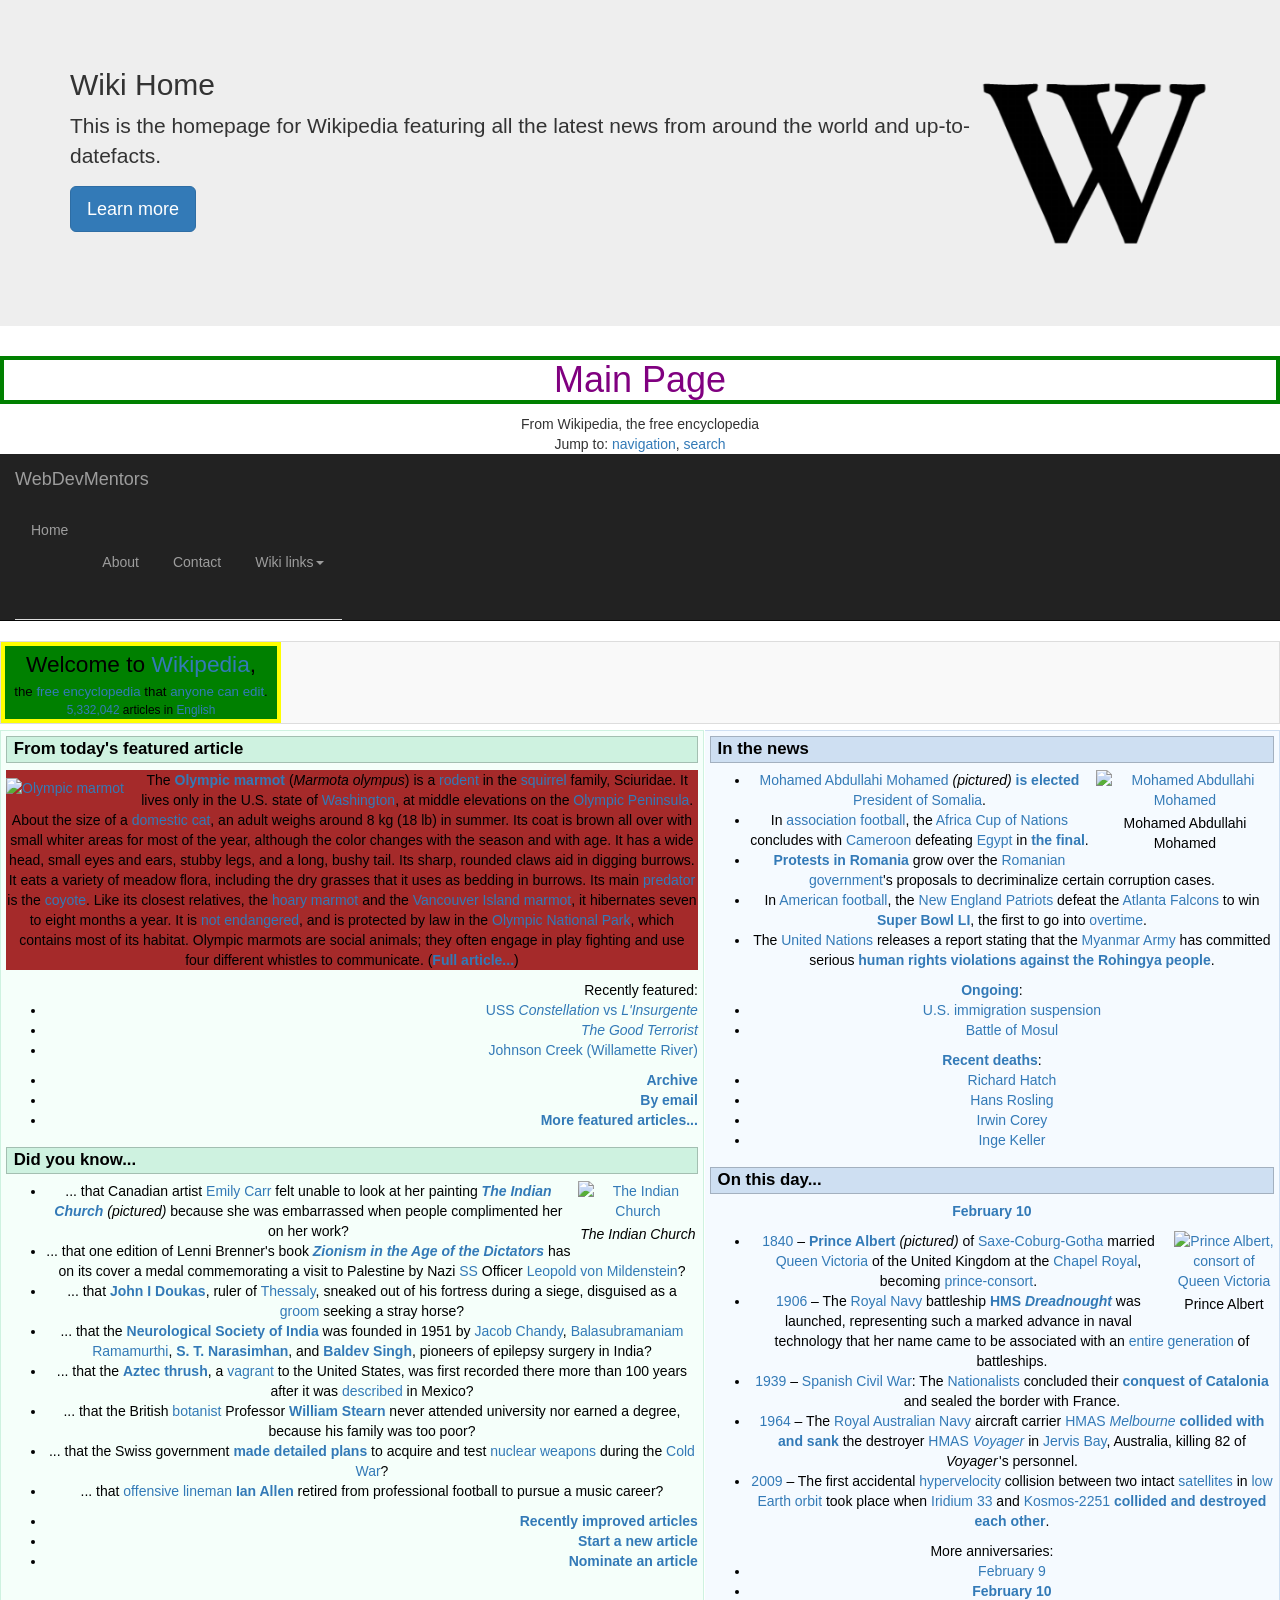
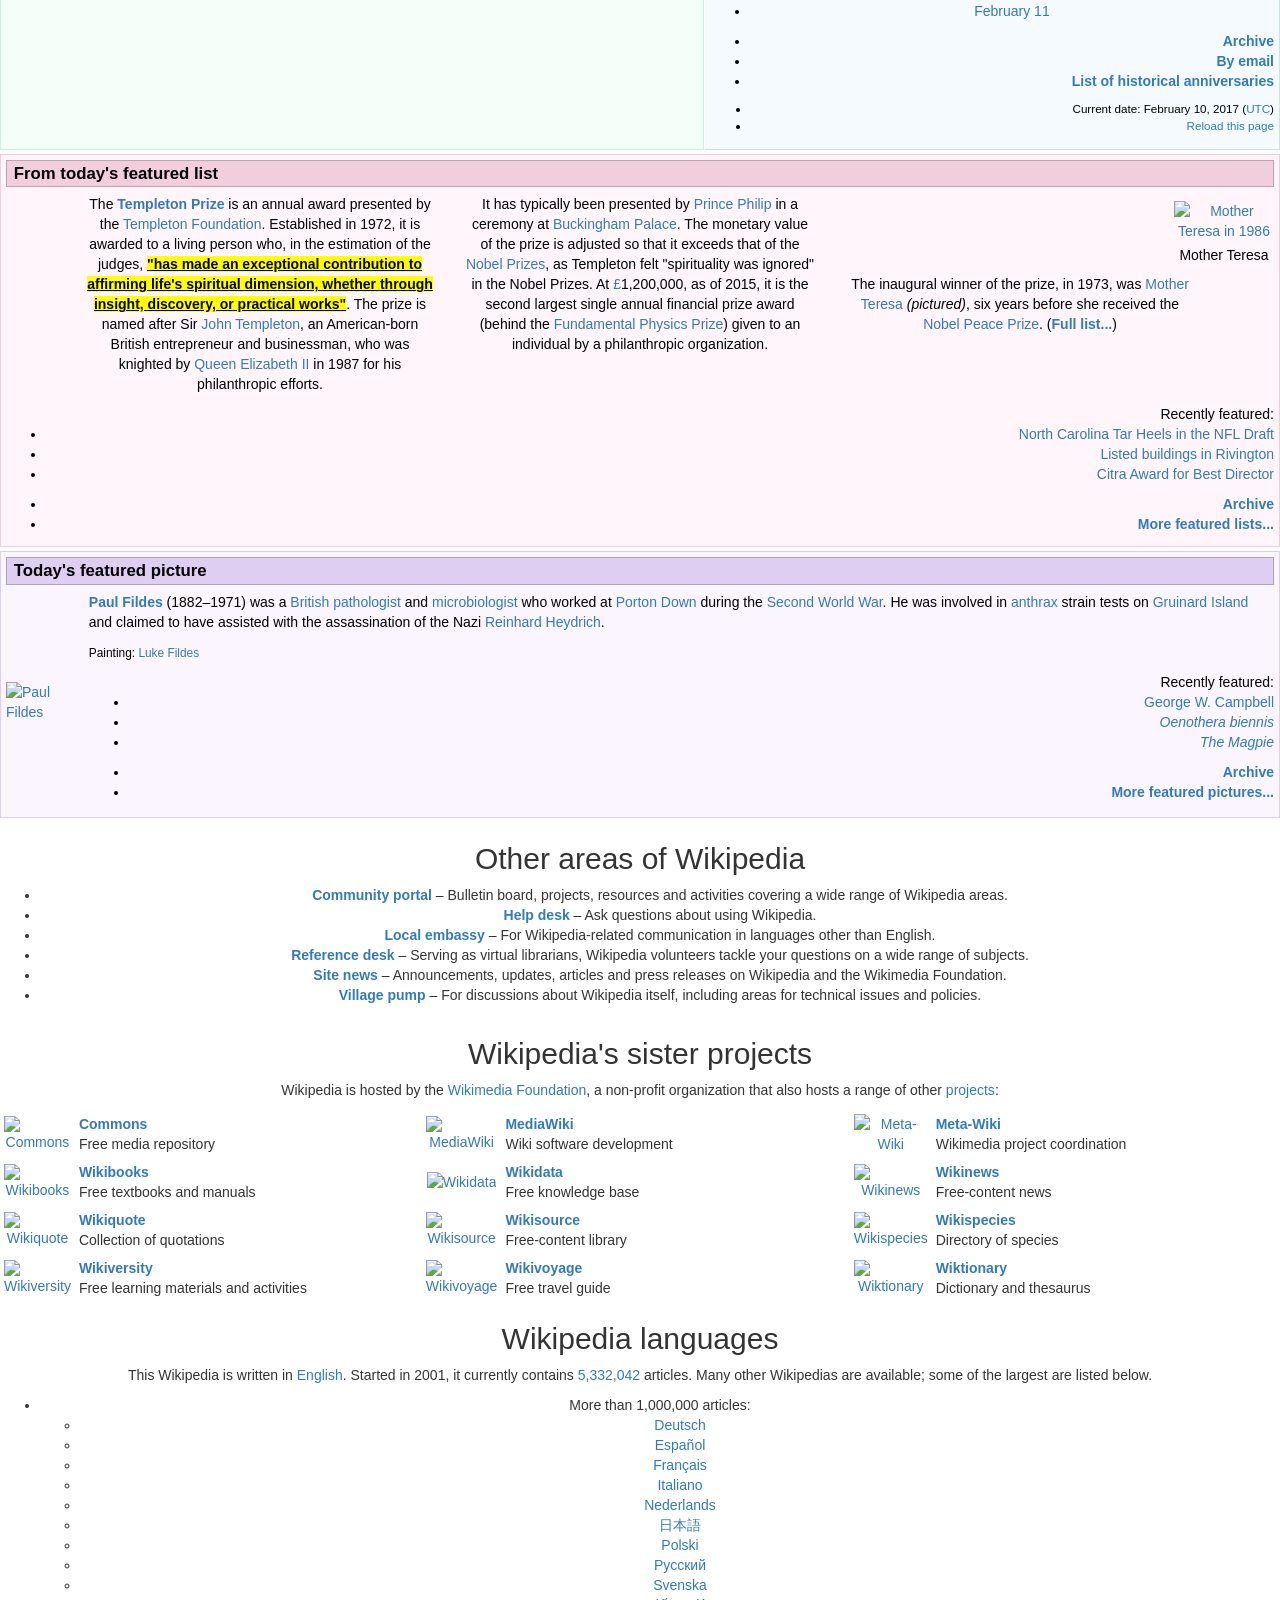
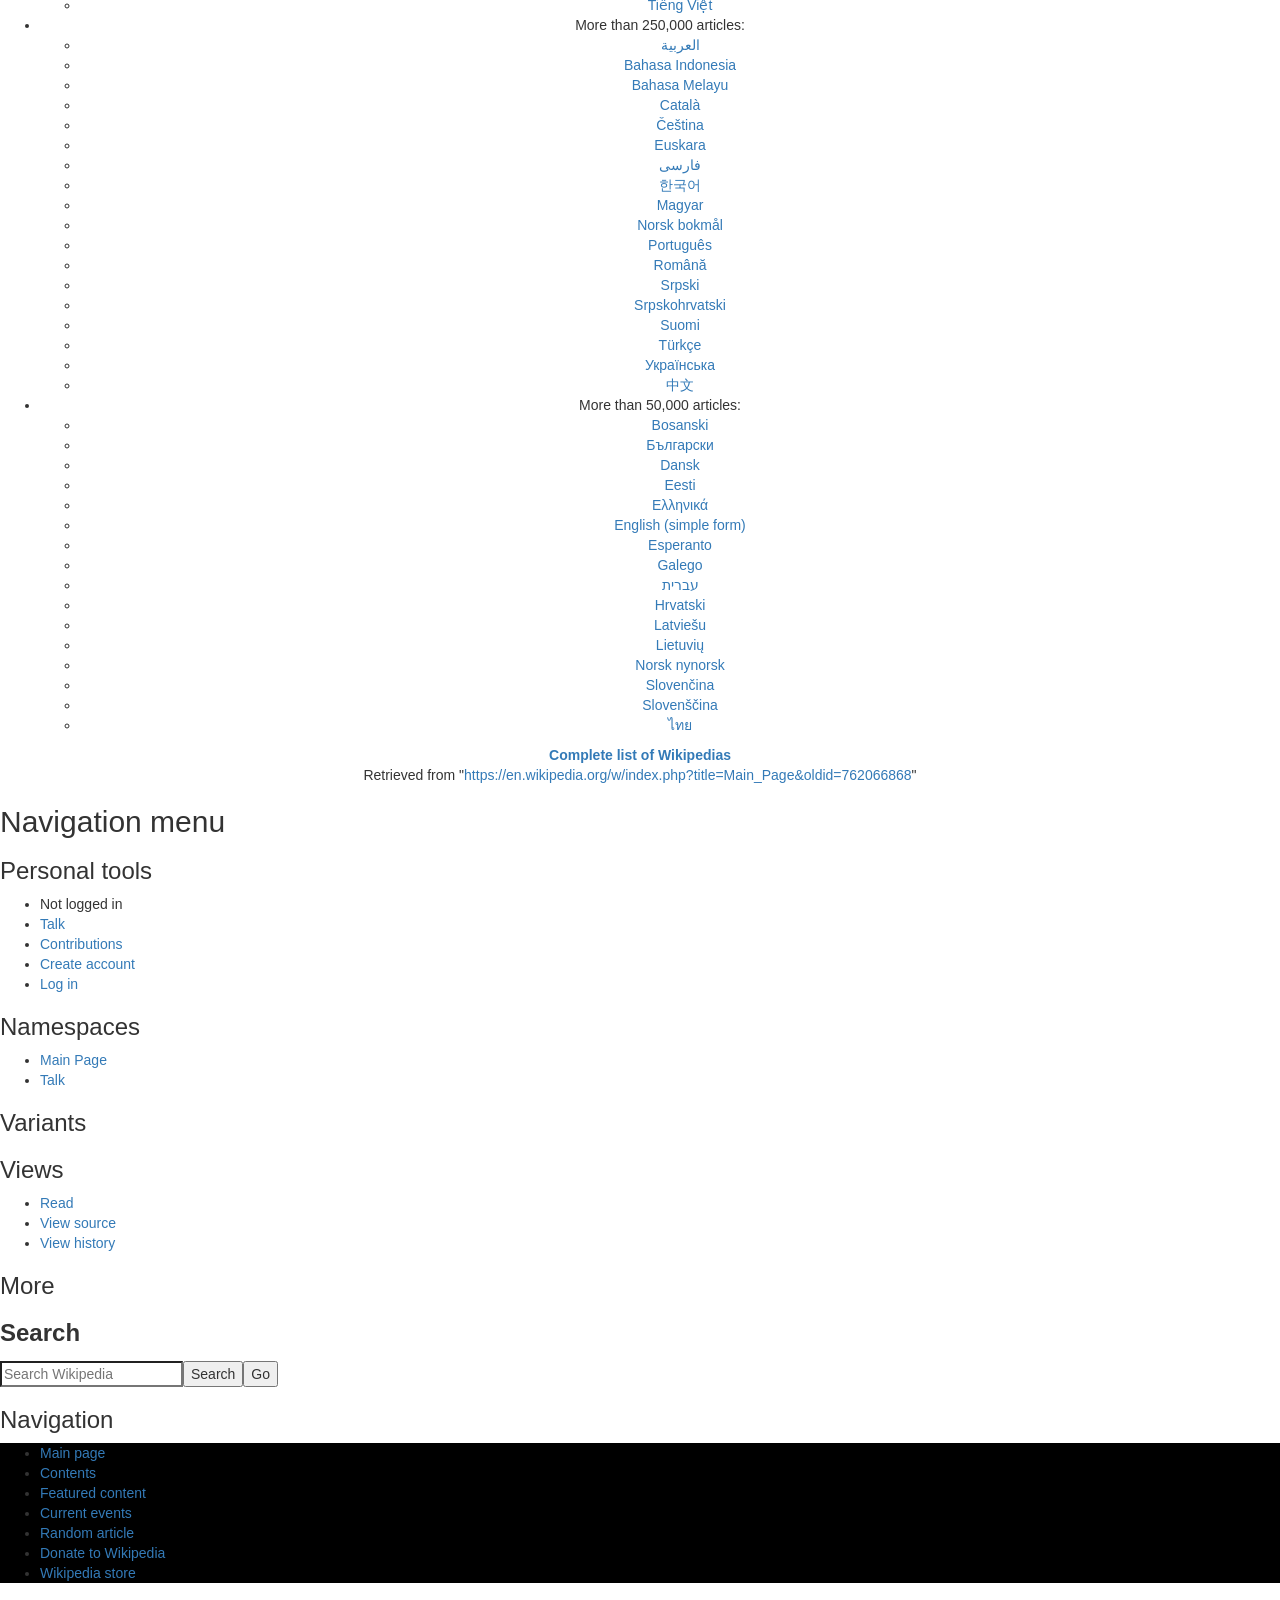
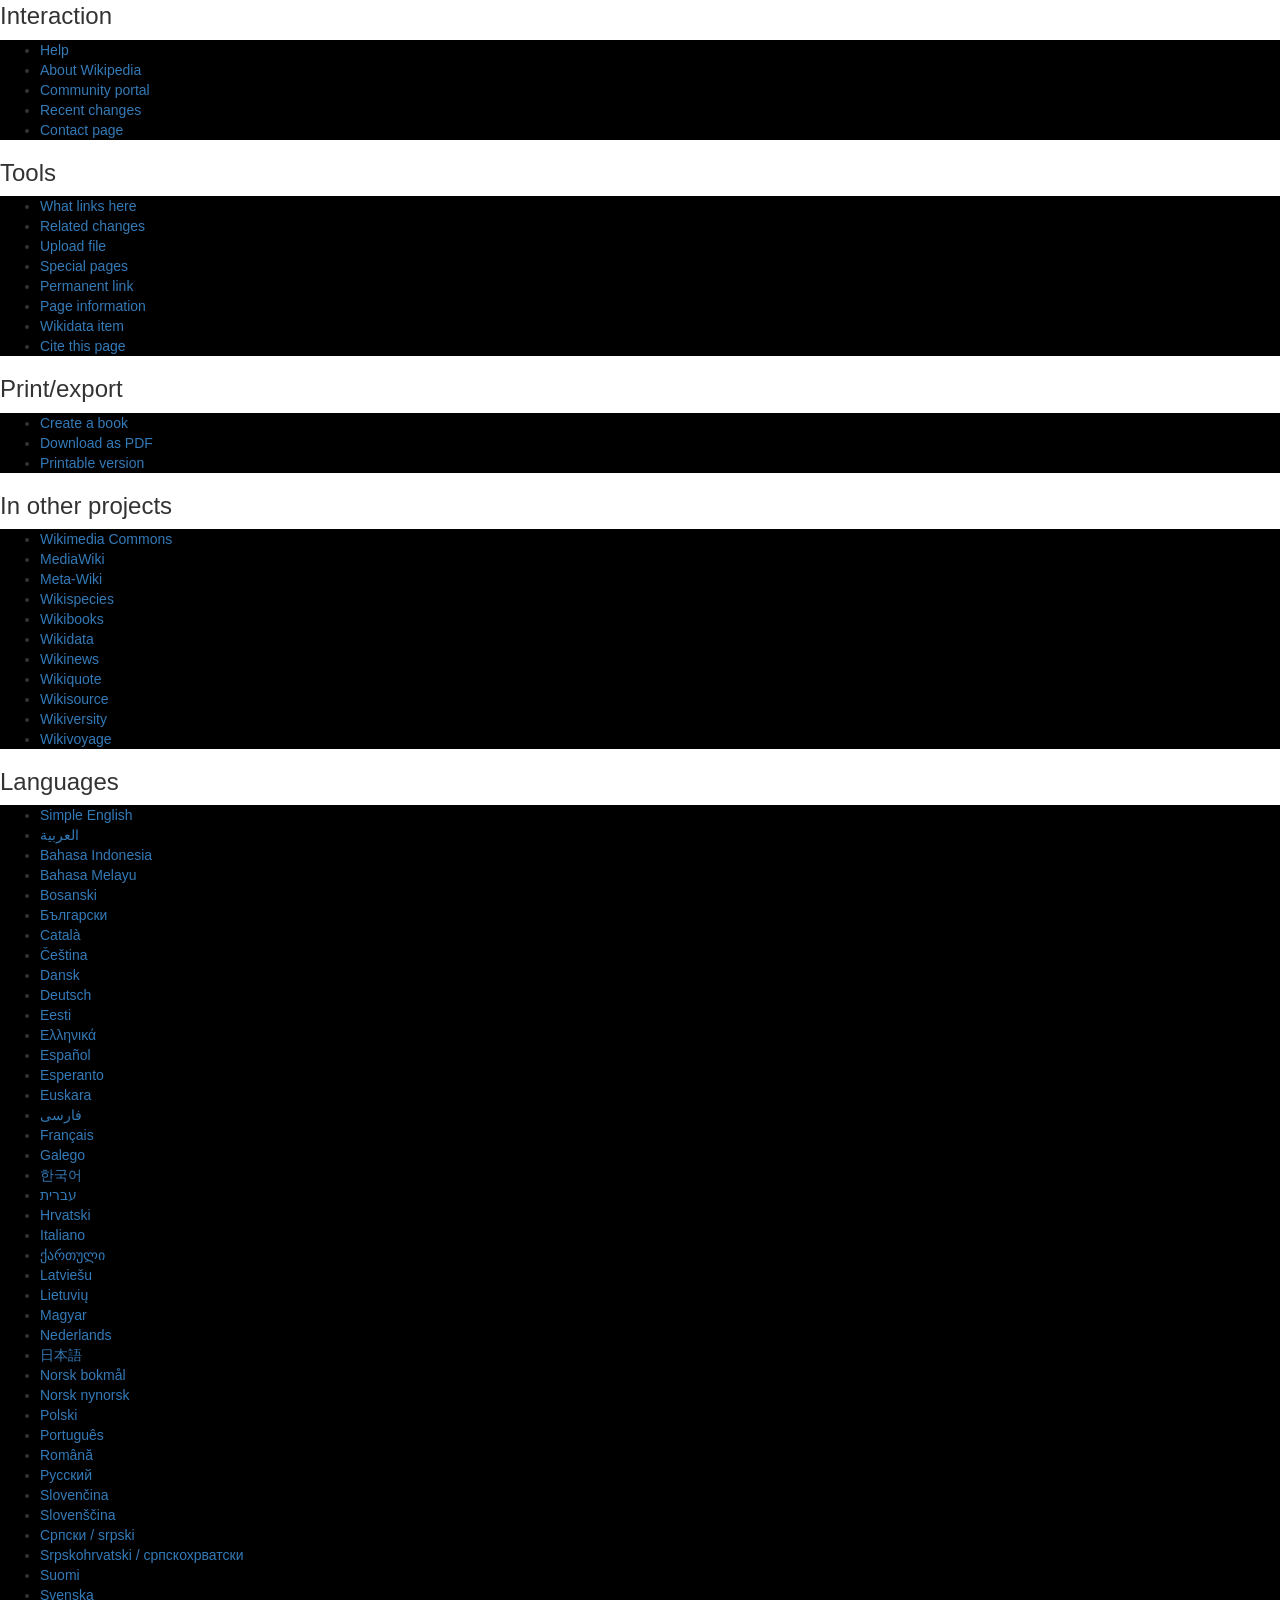
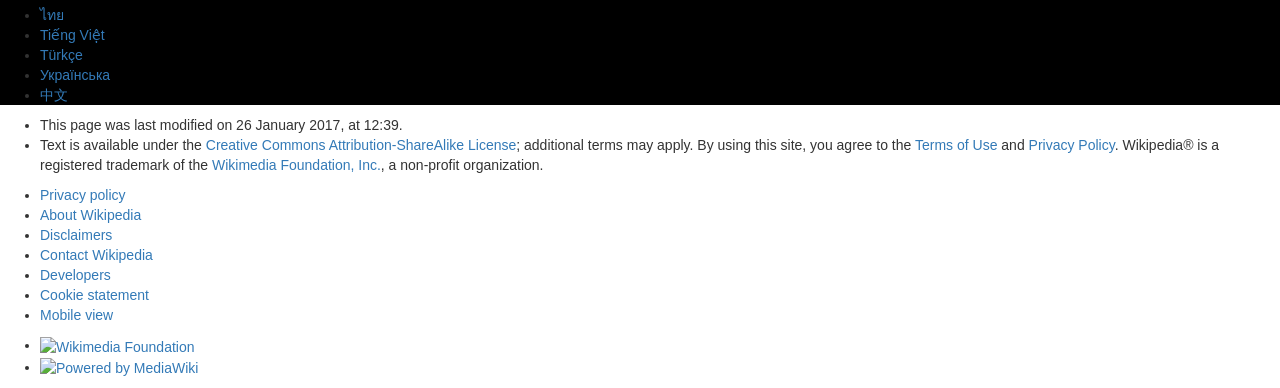
==== commit c000caaa: "add a dropdown navigation bar in the Wiki page" ====
--- a/rebuild.html
+++ b/rebuild.html
@@ -49,7 +49,7 @@
 							<div id="siteNotice"><!-- CentralNotice --></div>
 						<div class="mw-indicators">
 </div>
-		<div class="main">	<h1 id="firstHeading" class="firstHeading" lang="en">Main Page</h1>
+		<div class="main">	<h1 style="color:purple; border:4px solid green"  id="firstHeading" class="firstHeading" lang="en">Main Page</h1>
 									<div id="bodyContent" class="mw-body-content">
 									<div id="siteSub">From Wikipedia, the free encyclopedia</div>
 								<div id="contentSub"></div>
@@ -57,10 +57,53 @@
 					Jump to:					<a href="#mw-head">navigation</a>, 					<a href="#p-search">search</a>
 				</div>
 			</div>
+			<nav class="navbar navbar-inverse navbar-static-top", "no-margin" role="navigation">
+			<div class="container-fluid">
+				<div class="navbar-header">
+				<button type="button", class="navbar-toggle collapsed", data-toggle="collapse", data-target="#bs-Wiki-navbar-collapse-1" aria-expanded="false">
+					<span class="sr-only">Toggle navigation</span>
+					<span class="icon-bar"></span>
+					<span class="icon-bar"></span>
+					<span class="icon-bar"></span>
+				</button>
+				<a class="navbar-brand" href="#">WebDevMentors</a>
+
+				<div class="collapse navbar-collapse",id="bs-Wiki-navbar-collapse-1">
+
+				<ul class="nav navbar-nav nav-tabs">
+					<li><a href="index.html">Home<a/></li>
+					<li><a href="index.html">About<a/></li>
+					<li><a href="index.html">Contact<a/></li>
+						<li class="dropdown">
+							<a href="#" class="dropdown-toggle", data-toggle="dropdown">Wiki links<b class="caret"></b></a>
+							<ul class="dropdown-menu">
+								<li><a href="#" title="Portal:Arts">Arts</a></li>
+								<li class="divider"></li>
+								<li><a href="#" title="Portal:Biography">Biography</a></li>
+								<li class="divider"></li>
+								<li><a href="#" title="Portal:Geography">Geography</a></li>
+								<li class="divider"></li>
+								<li><a href="#" title="Portal:History">History</a></li>
+								<li class="divider"></li>
+								<li><a href="#" title="Portal:Mathematics">Mathematics</a></li>
+								<li class="divider"></li>
+								<li><a href="#" title="Portal:Science">Science</a></li>
+								<li class="divider"></li>
+								<li><a href="#" title="Portal:Society">Society</a></li>
+								<li class="divider"></li>
+								<li><a href="#" title="Portal:Technology">Technology</a></li>
+								<li class="divider"></li>
+								<li><b><a href="#" title="Portal:Contents/Portals">All portals</a></b></li>
+							</ul>
+
+
+			</li>
+		</div>
+		</nav>
 				<div id="mw-content-text" lang="en" dir="ltr" class="mw-content-ltr"><table id="mp-topbanner" style="width:100%; background:#f9f9f9; margin:1.2em 0 6px 0; border:1px solid #ddd;">
 <tr>
 <td style="width:61%; color:#000;">
-<table style="width:280px; border:none; background:none;">
+<table style="width:280px; border:4px solid yellow; background:green;">
 <tr>
 <td style="width:280px; text-align:center; white-space:nowrap; color:#000;">
 <div style="font-size:162%; border:none; margin:0; padding:.1em; color:#000;">Welcome to <a href="/wiki/Wikipedia" title="Wikipedia">Wikipedia</a>,</div>
@@ -70,27 +113,7 @@
 </tr>
 </table>
 </td>
-<td style="width:13%; font-size:95%;">
-<ul>
-<li><a href="/wiki/Portal:Arts" title="Portal:Arts">Arts</a></li>
-<li><a href="/wiki/Portal:Biography" title="Portal:Biography">Biography</a></li>
-<li><a href="/wiki/Portal:Geography" title="Portal:Geography">Geography</a></li>
-</ul>
-</td>
-<td style="width:13%; font-size:95%;">
-<ul>
-<li><a href="/wiki/Portal:History" title="Portal:History">History</a></li>
-<li><a href="/wiki/Portal:Mathematics" title="Portal:Mathematics">Mathematics</a></li>
-<li><a href="/wiki/Portal:Science" title="Portal:Science">Science</a></li>
-</ul>
-</td>
-<td style="width:13%; font-size:95%;">
-<ul>
-<li><a href="/wiki/Portal:Society" title="Portal:Society">Society</a></li>
-<li><a href="/wiki/Portal:Technology" title="Portal:Technology">Technology</a></li>
-<li><b><a href="/wiki/Portal:Contents/Portals" title="Portal:Contents/Portals">All portals</a></b></li>
-</ul>
-</td>
+
 </tr>
 </table>
 <table id="mp-upper" style="width: 100%; margin:4px 0 0 0; background:none; border-spacing: 0px;">
--- a/css/style.css
+++ b/css/style.css
@@ -11,3 +11,7 @@
 .main{
     text-align: center;
 }
+
+.body{
+    background-color: black;
+}
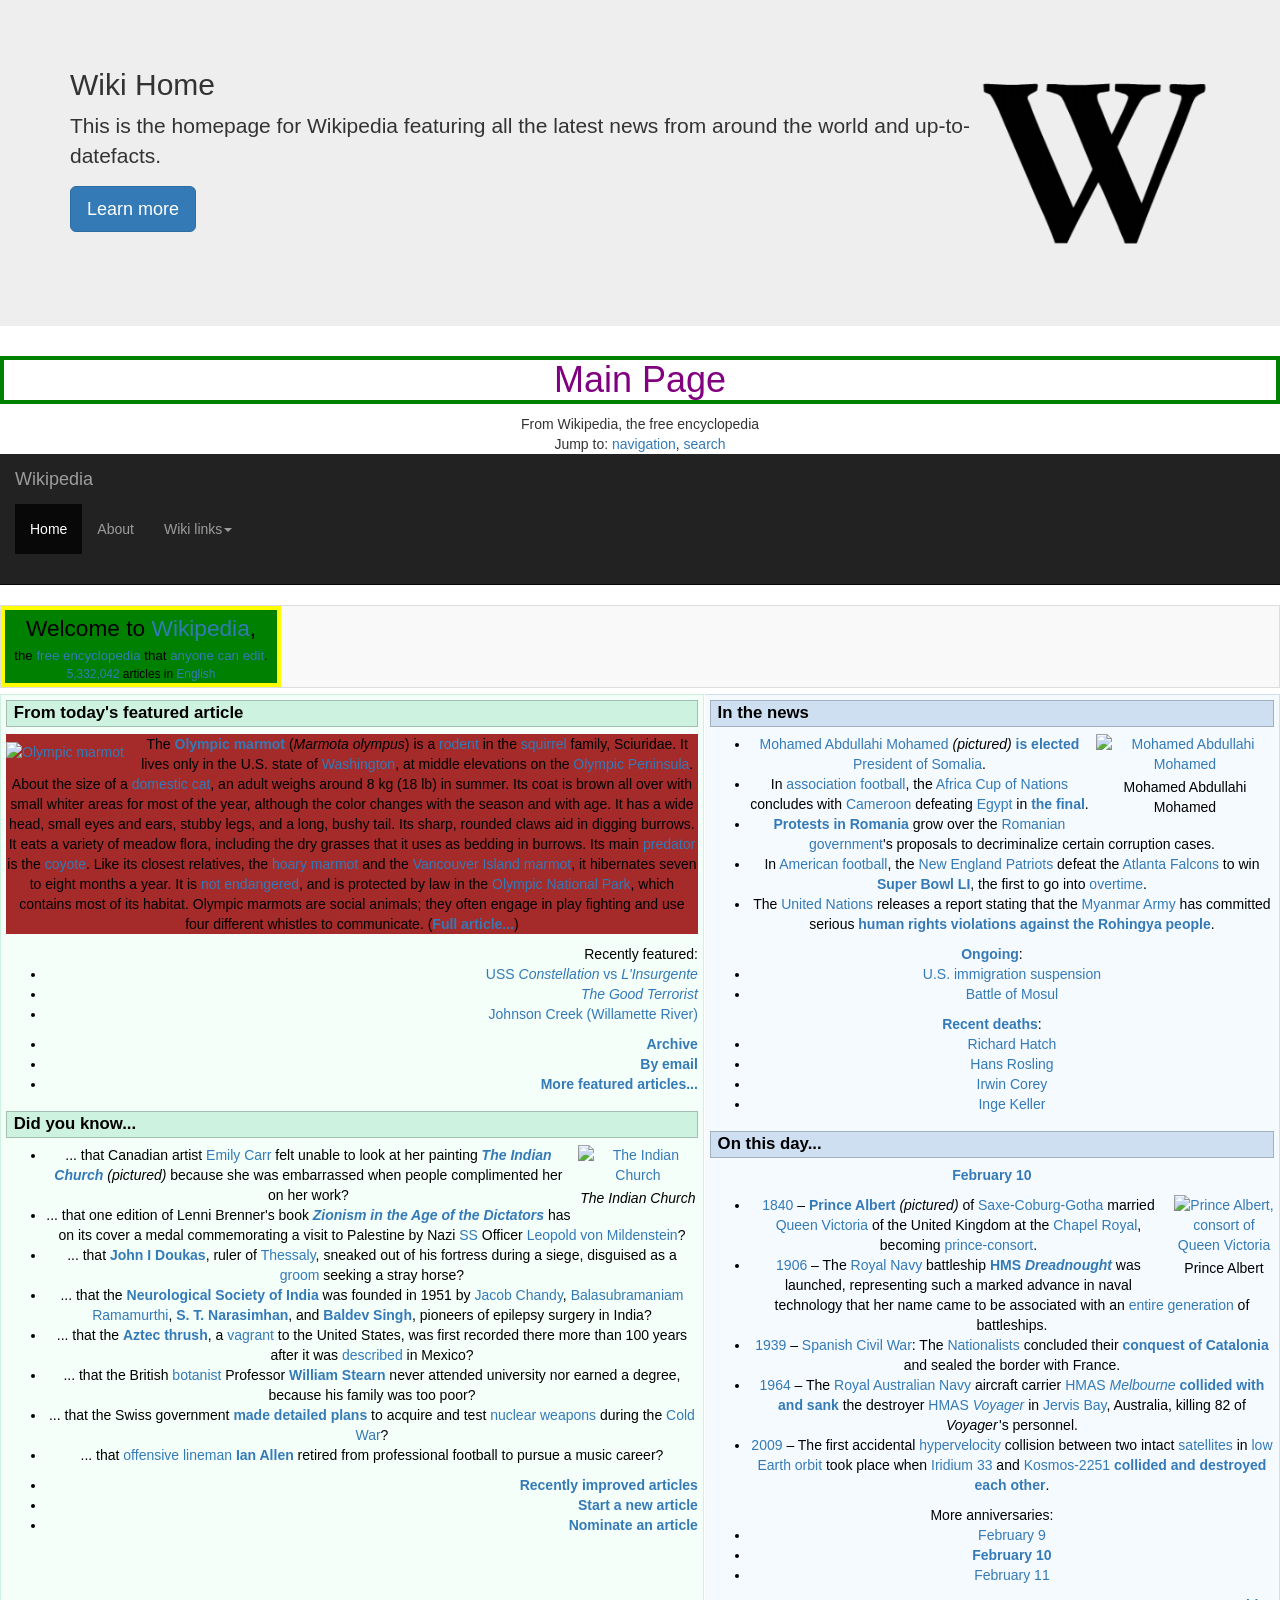
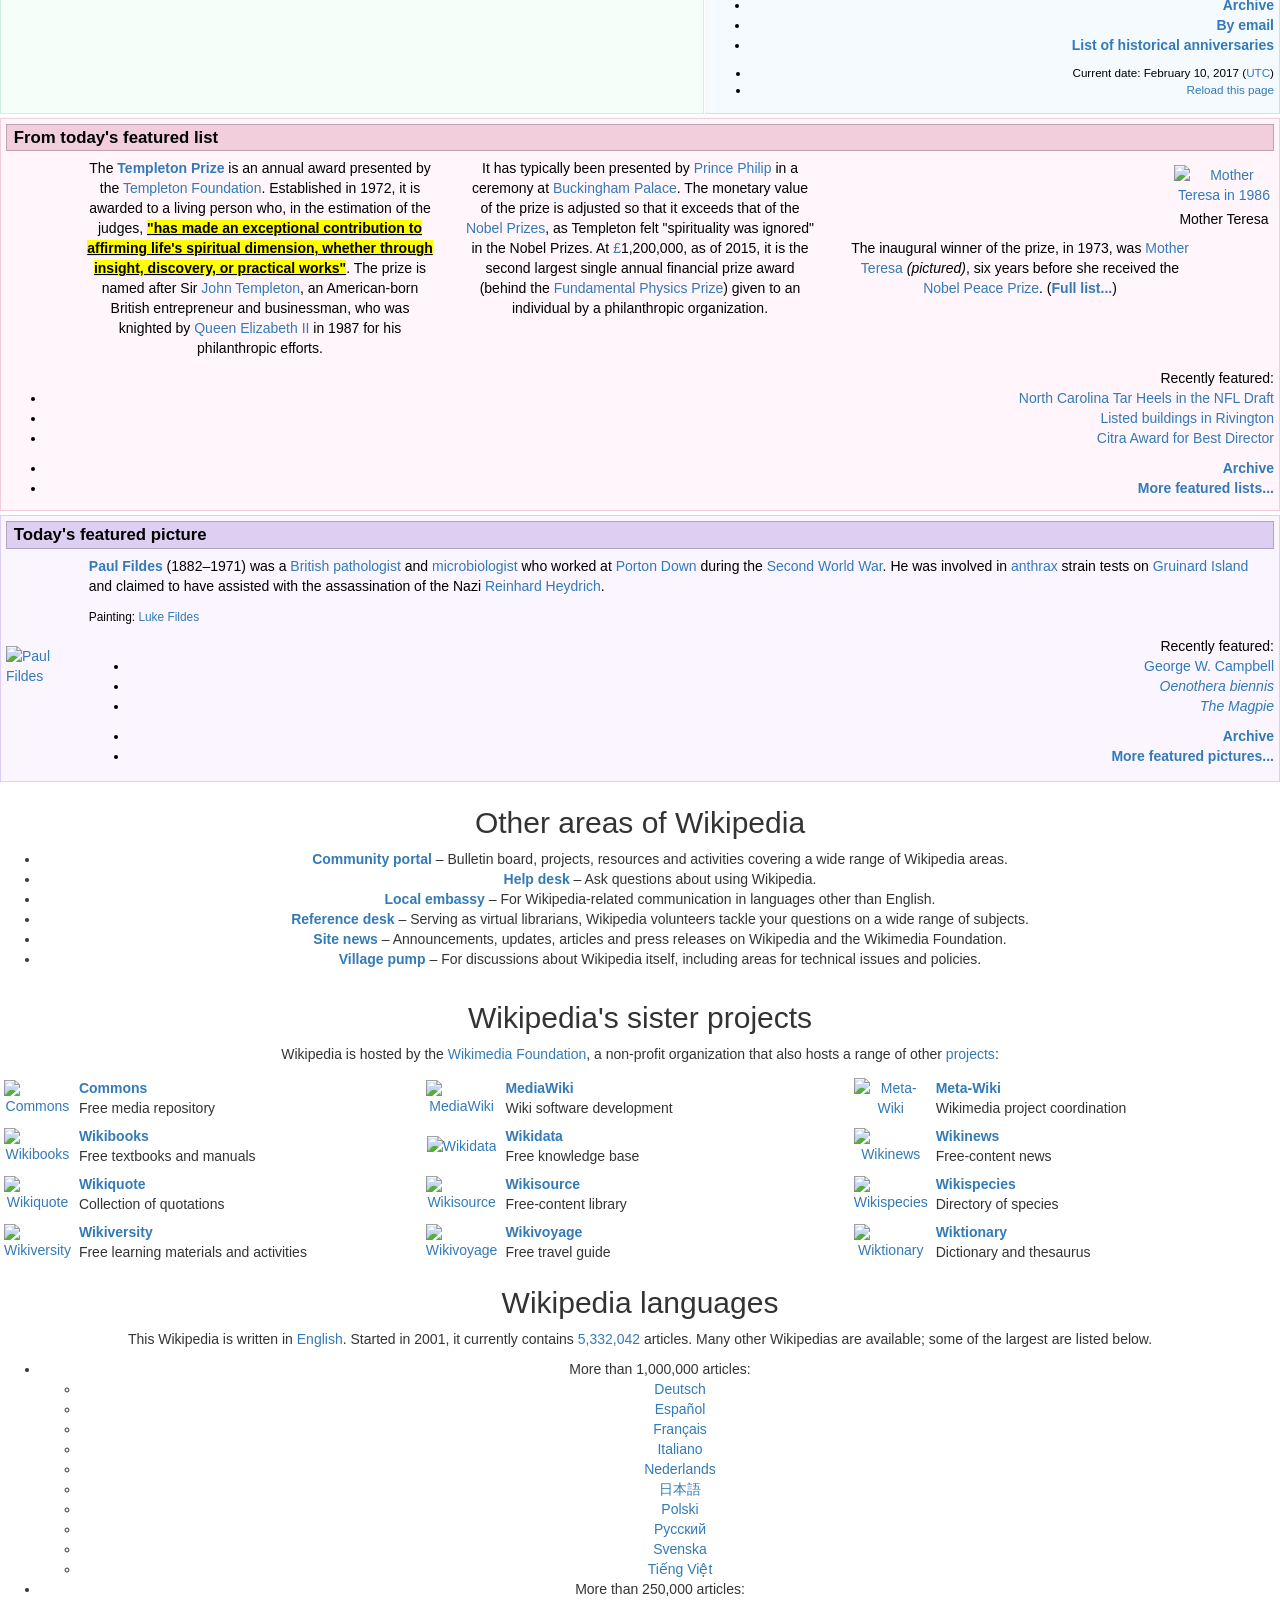
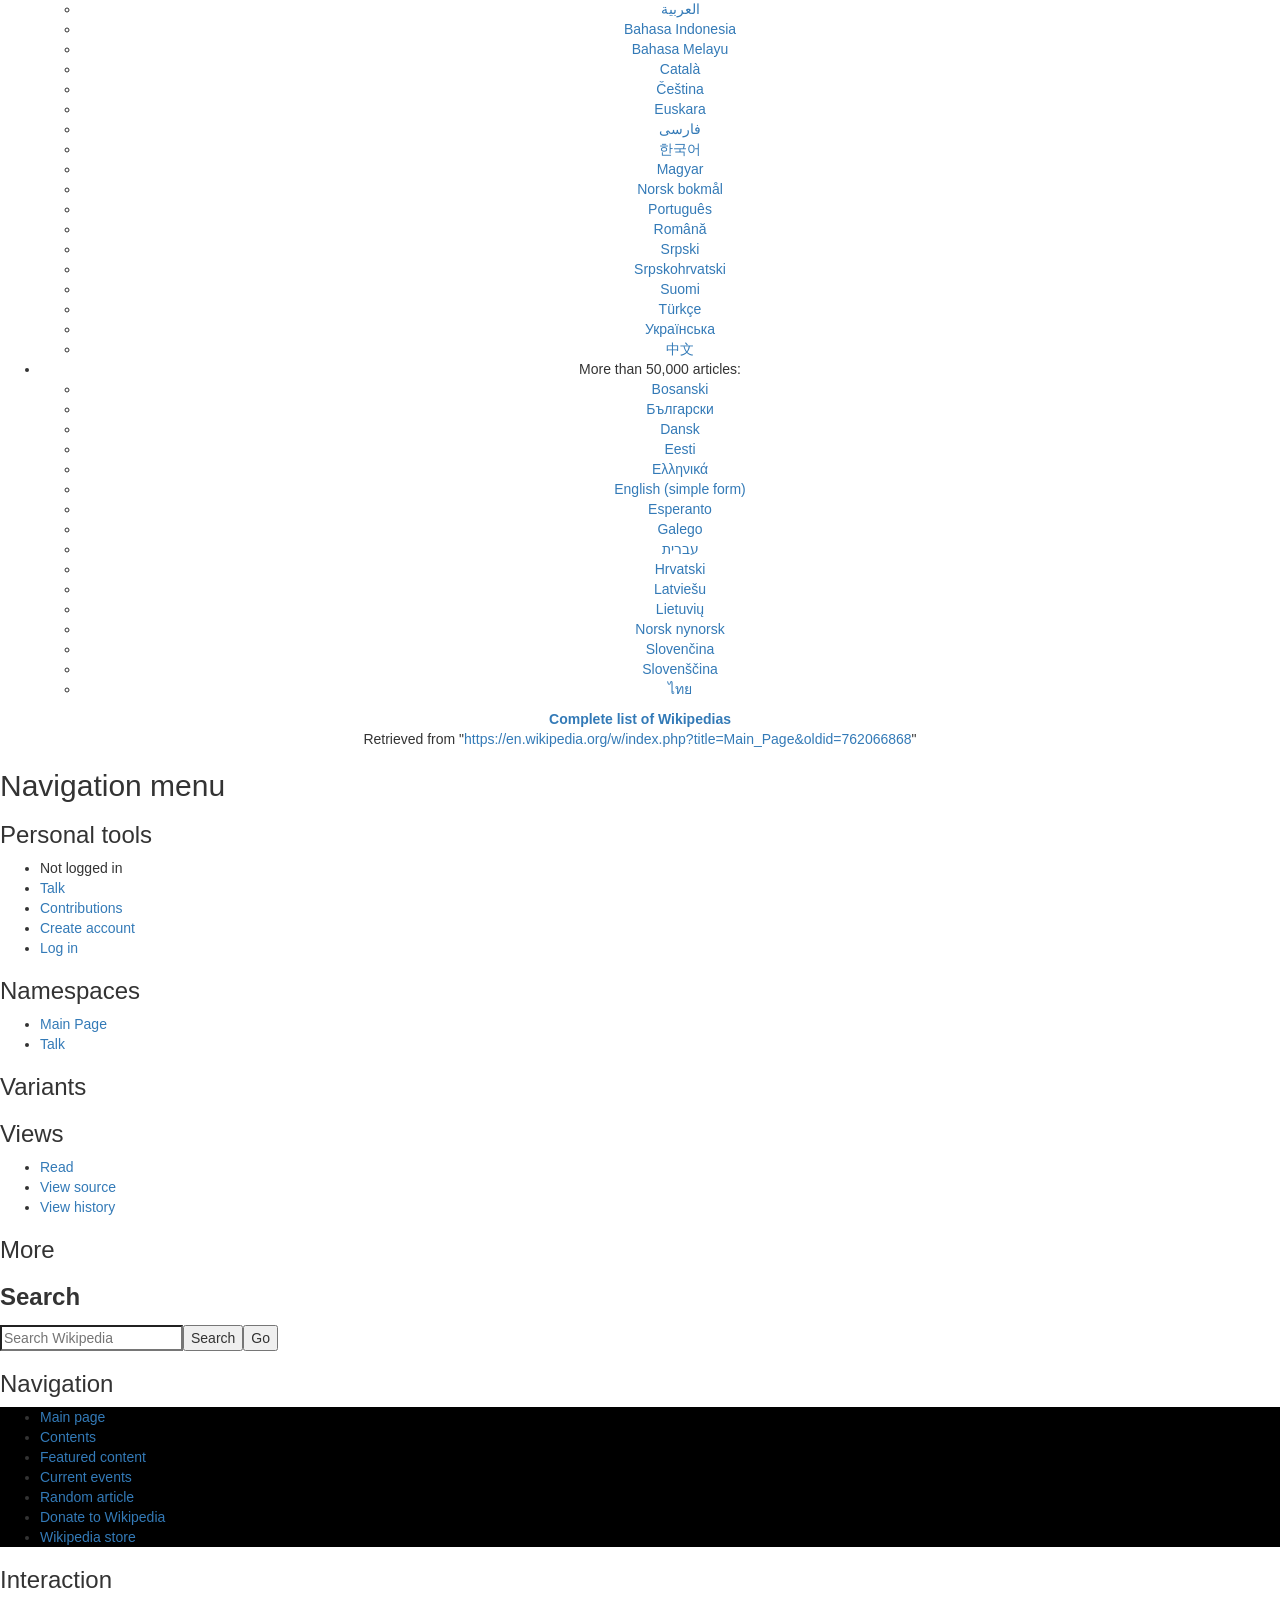
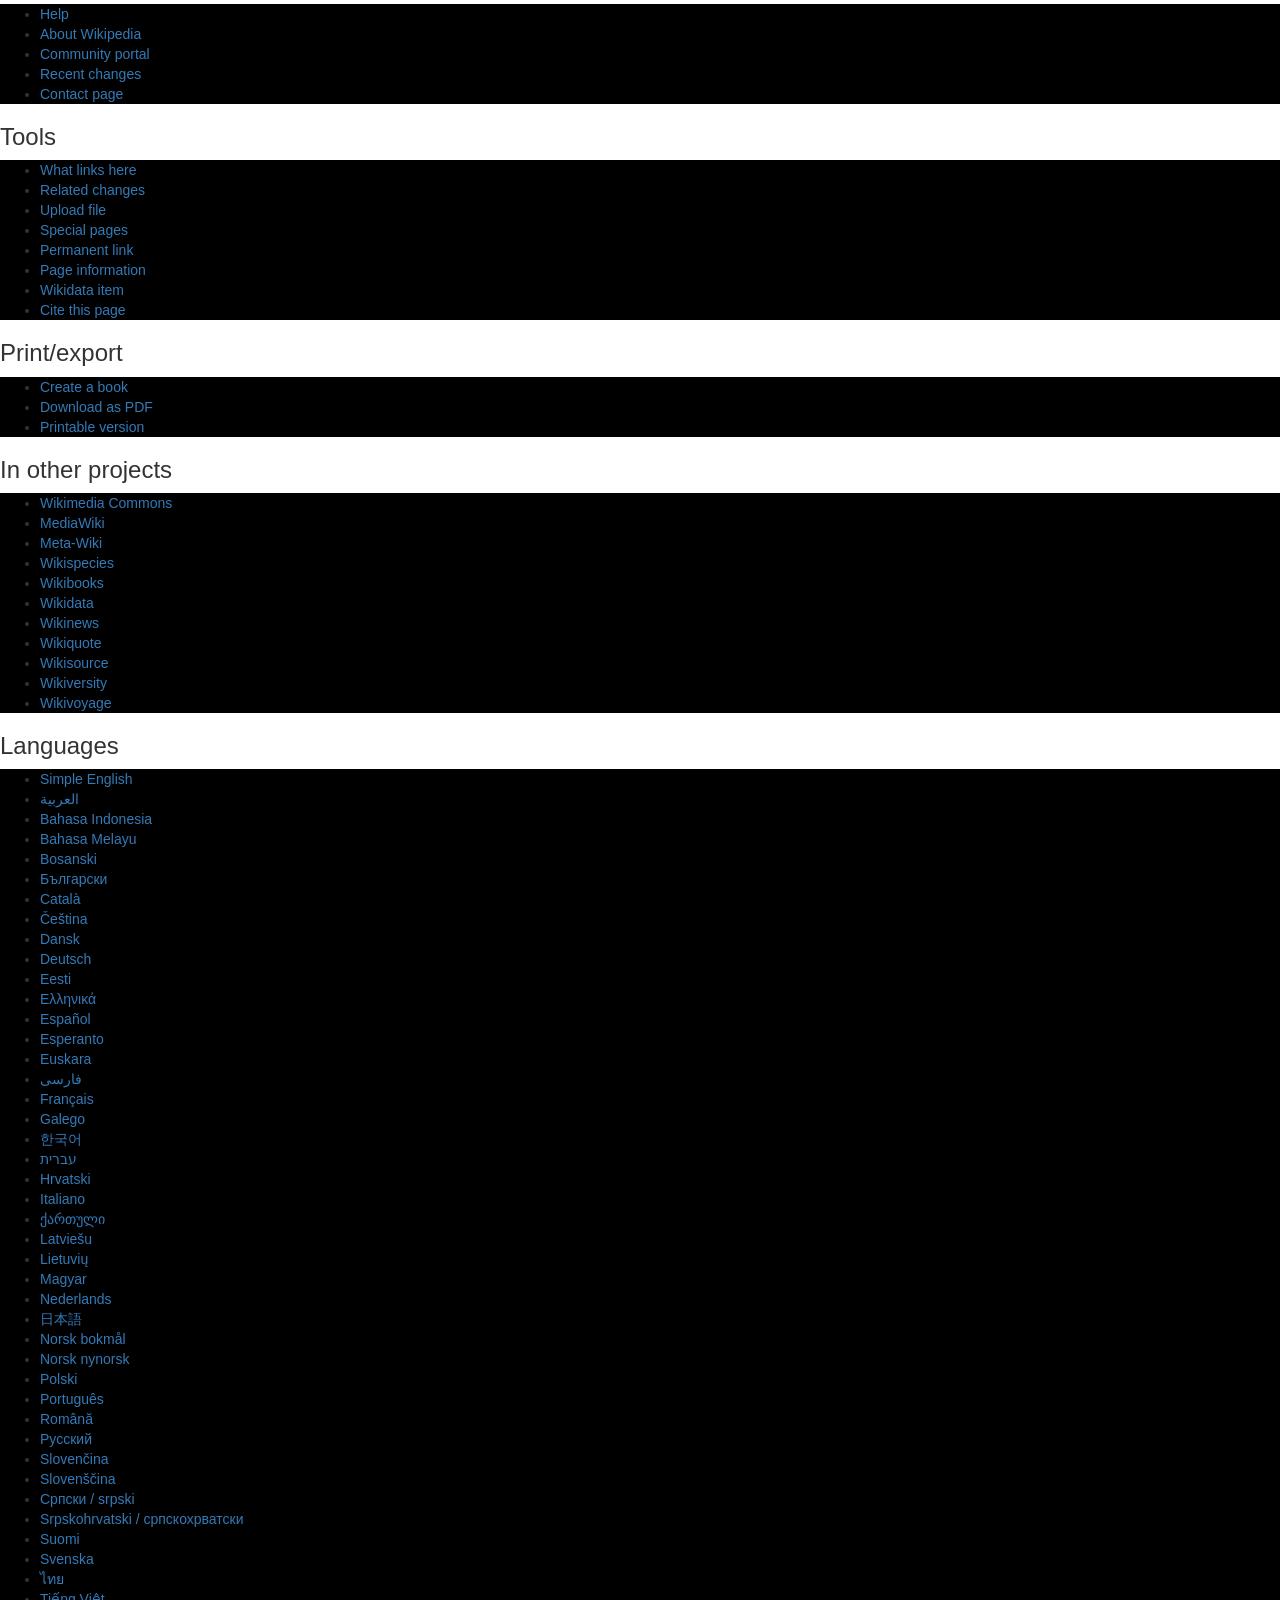
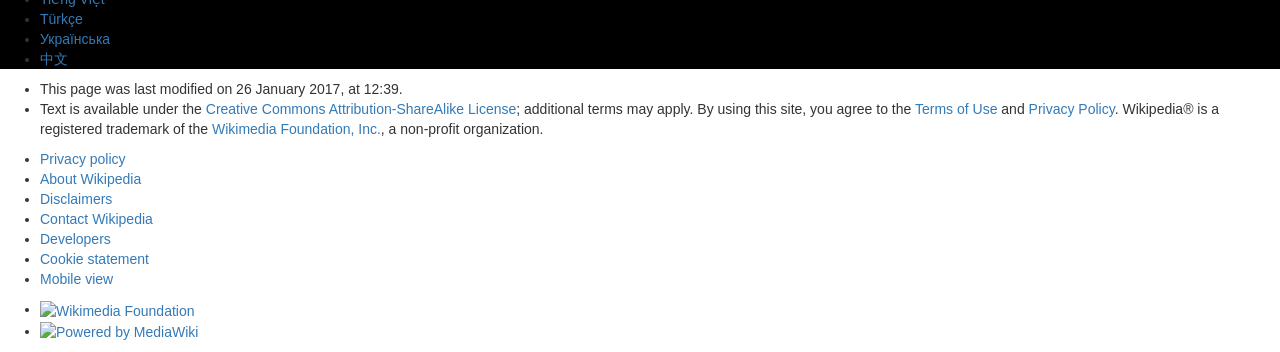
==== commit 695a60b8: "add rebuilt webpage" ====
--- a/rebuild.html
+++ b/rebuild.html
@@ -65,15 +65,16 @@
 					<span class="icon-bar"></span>
 					<span class="icon-bar"></span>
 					<span class="icon-bar"></span>
+					<span class="icon-bar"></span>
 				</button>
-				<a class="navbar-brand" href="#">WebDevMentors</a>
-
-				<div class="collapse navbar-collapse",id="bs-Wiki-navbar-collapse-1">
-
-				<ul class="nav navbar-nav nav-tabs">
-					<li><a href="index.html">Home<a/></li>
-					<li><a href="index.html">About<a/></li>
-					<li><a href="index.html">Contact<a/></li>
+				<a class="navbar-brand" href="#">Wikipedia</a>
+
+				<div class="collapse navbar-collapse" id="bs-Wiki-navbar-collapse-1">
+
+				<ul class="nav navbar-nav">
+					<li class="active"><a href="#">Home<span class="sr-only">(current)></a></li>
+						<li><a href="index.html">About<a/></li>
+							<a href="#"></b></a>
 						<li class="dropdown">
 							<a href="#" class="dropdown-toggle", data-toggle="dropdown">Wiki links<b class="caret"></b></a>
 							<ul class="dropdown-menu">
@@ -95,8 +96,6 @@
 								<li class="divider"></li>
 								<li><b><a href="#" title="Portal:Contents/Portals">All portals</a></b></li>
 							</ul>
-
-
 			</li>
 		</div>
 		</nav>
